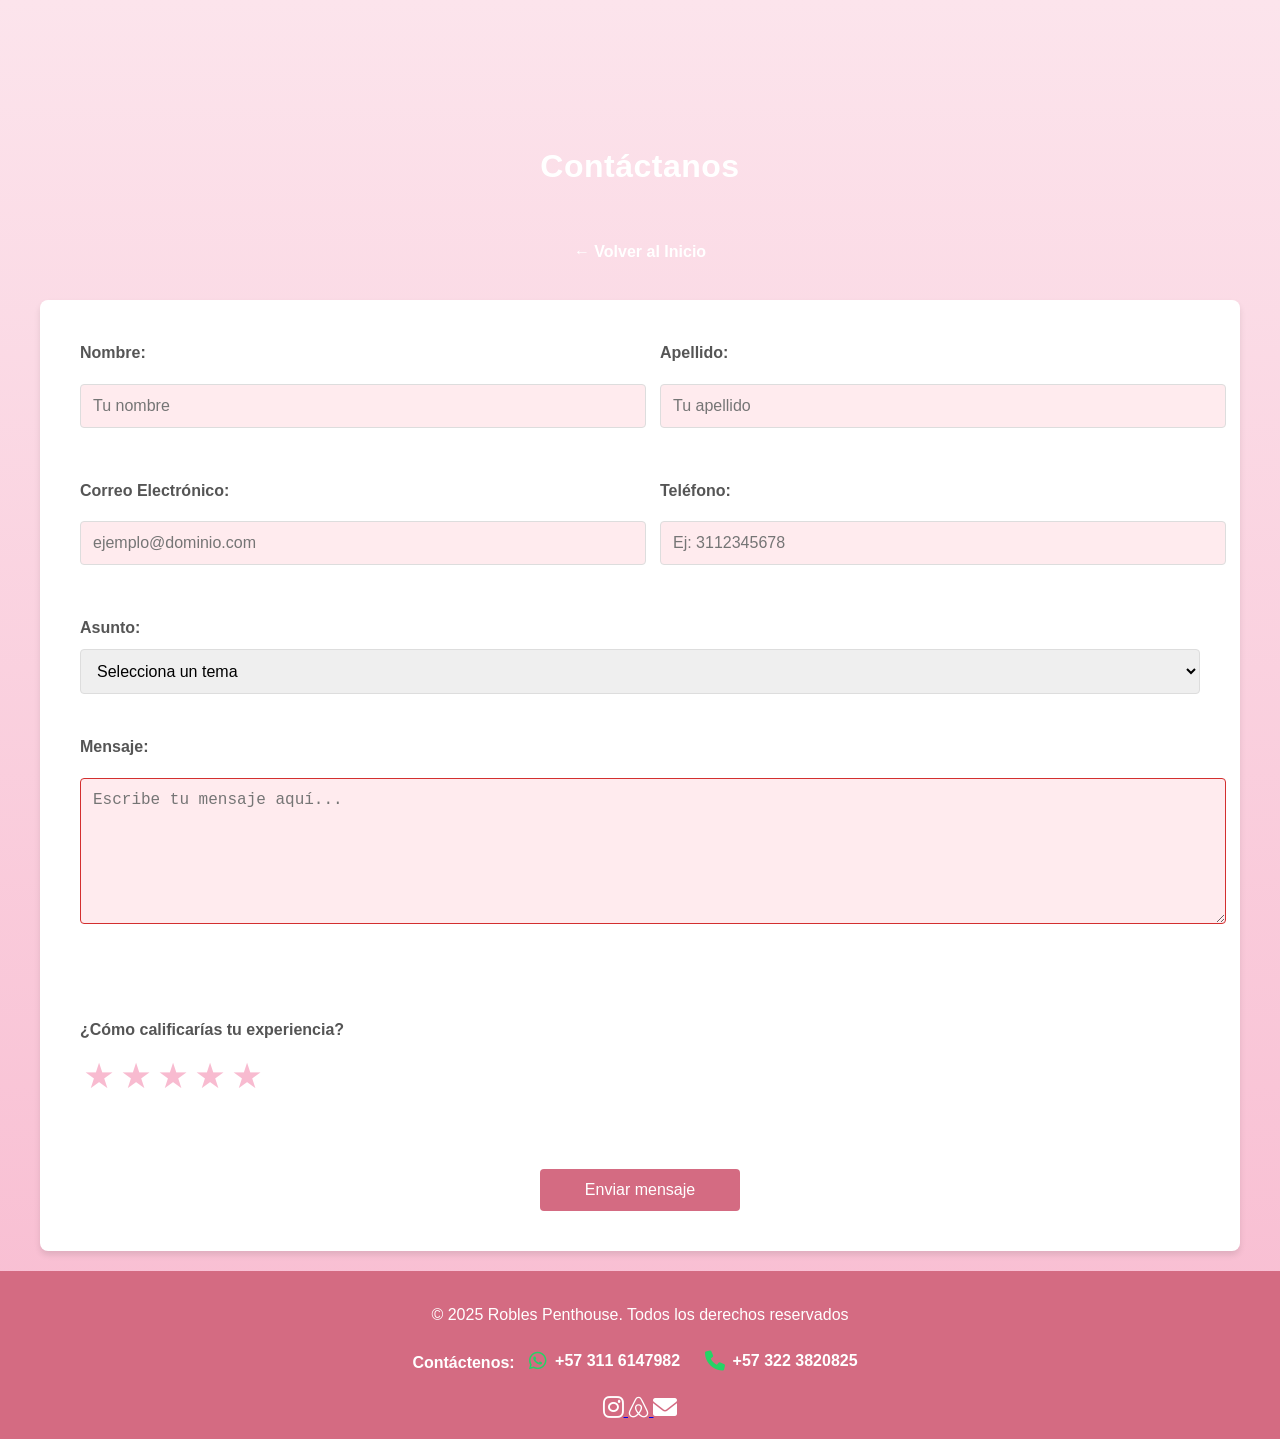
==== contacto.html @ 539fdd84 "Add files via upload 1. Integración de Chatbot (Chatbase)  2. Actualización de Endpoints Formspree" ====
<!DOCTYPE html>
<html lang="es">
<head>
    <meta charset="UTF-8">
    <meta name="viewport" content="width=device-width, initial-scale=1.0">
    <title>Contacto - Robles Penthouse</title>
    <link rel="stylesheet" href="estilos.css">
    <link rel="stylesheet" href="https://cdnjs.cloudflare.com/ajax/libs/font-awesome/6.0.0-beta3/css/all.min.css" integrity="sha512-..." crossorigin="anonymous" referrerpolicy="no-referrer">
    <link rel="icon" href="favicon.png" type="favicon/png">
</head>
<body>
    <div class="container">
        <h1>Contáctanos</h1>
        
        <nav>
            <p><a href="index.html">← Volver al Inicio</a></p>
        </nav>
        
        <form class="form-grid" id="contactForm" action="https://formspree.io/f/xanbyqdg" method="POST">
            <input type="text" name="_gotcha" style="display:none"> <!-- Campo oculto para evitar spam -->
            <div class="form-group">
                <label for="nombre">Nombre:</label>
                <input type="text" id="nombre" name="nombre" required aria-describedby="nombre-help" placeholder="Tu nombre">
                <span id="nombre-error" class="error-message" aria-live="polite"></span> 
            </div>
                            
            <div class="form-group">
                <label for="apellido">Apellido:</label>
                <input type="text" id="apellido" name="apellido" required aria-describedby="apellido-help" placeholder="Tu apellido">
                <span id="apellido" class="error-message" aria-live="polite"></span> 
            </div>
            
            <div class="form-group">
                <label for="email">Correo Electrónico:</label>
                <input type="email" id="email" name="email" required aria-describedby="email-help" placeholder="ejemplo@dominio.com">
                <span id="email" class="error-message" aria-live="polite"></span> 
            </div>
            
            <div class="form-group">
                <label for="telefono">Teléfono:</label>
                <input type="tel" id="telefono" name="telefono" pattern="[0-9]{10}"
                       required aria-describedby="telefono-help" placeholder="Ej: 3112345678">
                <span id="telefono" class="error-message" aria-live="polite"></span> 
            </div>
            
            <div class="form-group full-width">
                <label for="asunto">Asunto:</label>
                <select id="asunto" name="asunto" required>
                    <option value="" disabled selected>Selecciona un tema</option>
                    <option value="reserva">Reserva</option>
                    <option value="queja">Queja o reclamo</option>
                    <option value="sugerencia">Sugerencia</option>
                    <option value="informacion">Pregunta General / Información</option>
                    <option value="colaboracion">Propuesta de Colaboración</option>
                    <option value="feedback_estancia">Comentarios sobre mi Estancia</option>
                    <option value="solicitud_documentacion">Solicitud de Facturacion Electrónica</option>
                    <span id="asunto" class="error-message" aria-live="polite"></span> 
                </select>
            </div>
            
            <div class="form-group mensaje-full-width">
                <label for="mensaje">Mensaje:</label>
                <textarea id="mensaje" name="mensaje" required minlength="10" placeholder="Escribe tu mensaje aquí..."></textarea>
                <span id="mensaje-error" class="error-message" aria-live="polite"></span> 
            </div>
            
            <div class="rating-container">
                <p class="rating-title" id="rating-label">¿Cómo calificarías tu experiencia?</p>
                <div class="estrellas" role="radiogroup" aria-labelledby="rating-label">
                    <input type="radio" id="estrella5" name="estrellas" value="5">
                    <label for="estrella5" title="Excelente">★</label>
                    
                    <input type="radio" id="estrella4" name="estrellas" value="4">
                    <label for="estrella4" title="Muy bueno">★</label>
                    
                    <input type="radio" id="estrella3" name="estrellas" value="3">
                    <label for="estrella3" title="Bueno">★</label>
                    
                    <input type="radio" id="estrella2" name="estrellas" value="2">
                    <label for="estrella2" title="Regular">★</label>
                    
                    <input type="radio" id="estrella1" name="estrellas" value="1">
                    <label for="estrella1" title="Malo">★</label>
                </div>
            </div>
            
            <button type="submit">Enviar mensaje</button>
        </form>
    </div>
    
    <script src="reserva.js"></script>

    <footer>        
        <p>&copy; 2025 Robles Penthouse. Todos los derechos reservados</p>
        <p><strong>Contáctenos:</strong> 
        <a href="https://wa.me/573116147982" class="whatsapp-link" target="_blank" rel="noopener noreferrer">
            <i class="fab fa-whatsapp"></i> +57 311 6147982
        </a>
        <a href="tel:+573223820825" class="telefono-link"> 
            <i class="fas fa-phone"></i> +57 322 3820825
        </a>
        </p>
        <div class="footer-icons">
        <a href="https://www.instagram.com/robles_penthouse" target="_blank" rel="noopener noreferrer" title="Instagram">
        <i class="fab fa-instagram"></i>
        </a>
        <a href="https://www.airbnb.com.co/rooms/1405070874350096096" target="_blank" rel="noopener noreferrer" title="Airbnb">
        <i class="fab fa-airbnb"></i>
        </a>
        <a href="contacto.html" title="Tú opinión es Importante">
        <i class="fas fa-envelope"></i>
        </a>
        </div>
    </footer>

    <!-- Chatbase script -->
    <script>
    (function(){if(!window.chatbase||window.chatbase("getState")!=="initialized"){window.chatbase=(...arguments)=>{if(!window.chatbase.q){window.chatbase.q=[]}window.chatbase.q.push(arguments)};window.chatbase=new Proxy(window.chatbase,{get(target,prop){if(prop==="q"){return target.q}return(...args)=>target(prop,...args)}})}const onLoad=function(){const script=document.createElement("script");script.src="https://www.chatbase.co/embed.min.js";script.id="ZfcTVZGPGBcQkyHnH6f6p";script.domain="www.chatbase.co";document.body.appendChild(script)};if(document.readyState==="complete"){onLoad()}else{window.addEventListener("load",onLoad)}})();
    </script>
</body>
</html>
---- estilos.css ----
/* ===ESTILOS GENERALES=== */

body {
  font-family: 'Segoe UI', sans-serif;
  background: linear-gradient(to bottom, #fce4ec, #f8bbd0);
  margin: 0;
  padding: 0;
  color: #2f2f2f;
  padding-top: 100px;
  line-height: 1.6;
}

h1, h2, h3, h4, h5, h6 {
  letter-spacing: 0.5px;
}

header {
  background-color: #D46B82;
  color: white;
  padding: 20px;
  text-align: center;
  position:static;
  width: 100%;
  top: 0;
  left: 0;
  z-index: 1000;
  box-shadow: 0 2px 5px rgba(0,0,0,0.02);
}

nav a {
  color: #fff;
  text-decoration: none;
  margin: 0 10px;
  padding: 5px 10px;
  font-weight: bold;
  transition: all 0.3s ease;
}

nav a:hover {
  background-color: rgba(255, 255, 255, 0.2);
  border-radius: 5px;
  transform: translateY(-2px);
}

.contenedor {
  max-width: 1200px;
  margin: 0 auto;
  padding: 0 20px;
}

section {
  background-color: rgba(255, 255, 255, 0.85);
  border-radius: 10px;
  box-shadow: 0 2px 8px rgba(0,0,0,0.1);
  margin: 20px 0;
  padding: 20px;
  scroll-margin-top: 120px;
}

section h2 {
  color: #D46B82;
  margin-top: 0;
}

.servicios-grid {
  display: flex;
  flex-wrap: wrap;
  justify-content: space-around;
  gap: 20px;
  margin-top: 20px;
}

.servicio {
  text-align: center;
  flex: 1 1 150px;
}

.servicio img {
  width: 48px;
  height: 48px;
}

.galeria-grid {
  display: grid;
  grid-auto-flow: column;
  grid-template-rows: repeat(2, 300px);
  grid-auto-columns: 300px;
  overflow-x: auto;
  scroll-snap-type: x mandatory;
  gap: 20px;
  padding: 20px 0;
  scroll-padding: 20px;
}

.galeria-grid img {
  width: 300px;
  height: 300px;
  object-fit: cover;
  border-radius: 12px;
  scroll-snap-align: center;
  transition: transform 0.3s ease;
  cursor: pointer;
}

.galeria-grid img:hover {
  transform: scale(1.08);
  z-index: 2;
}

.lightbox {
  display: none;
  position: fixed;
  z-index: 2000;
  top: 0;
  left: 0;
  width: 100%;
  height: 100%;
  background-color: rgba(0,0,0,0.9);
  justify-content: center;
  align-items: center;
}

.lightbox img {
  max-width: 90%;
  max-height: 90%;
  border-radius: 12px;
}

.lightbox .cerrar {
  position: absolute;
  top: 20px;
  right: 35px;
  color: #fff;
  font-size: 40px;
  cursor: pointer;
}

footer {
  background-color: #D46B82;
  color: white;
  text-align: center;
  padding: 15px;
}

.footer-icons i {
  font-size: 24px;
  color: white;
  transition: color 0.3s ease, transform 0.3s ease;
}

.footer-icons i:hover {
  color: #f8bbd0;
  transform: translateY(-5px);
}

.btn {
  background-color: #f27d82;
  color: white;
  border: none;
  padding: 12px 24px;
  font-weight: bold;
  border-radius: 6px;
  cursor: pointer;
  transition: all 0.3s ease;
  box-shadow: 0 4px 6px rgba(0,0,0,0.1);
}

.btn:hover {
  background-color: #D46B82;
  transform: translateY(-2px);
  box-shadow: 0 6px 12px rgba(0,0,0,0.15);
}

.btn-subir {
  position: fixed;
  right: 20px;
  background-color: #D46B82;
  color: white;
  font-size: 22px;
  text-decoration: none;
  padding: 10px 15px;
  border-radius: 50%;
  box-shadow: 0 0 10px rgba(0,0,0,0.3);
  transition: all 0.3s ease;
  animation: bounce 2s infinite;
  z-index: 1000;
  bottom: 20px;
}

/* boton de subir al inicio */
.btn-subir:hover {
  background-color: #f8bbd0;
}

.btn-subir.show {
    opacity: 1;
}

@keyframes bounce {
    0%, 20%, 50%, 80%, 100% {
        transform: translateY(0);
    }
    40% {
        transform: translateY(-15px);
    }
    60% {
        transform: translateY(-10px);
    }
}

/* ===== BOTÓN WHATSAPP (SIEMPRE VISIBLE) ===== */
.whatsapp-float {
    position: fixed;
    width: 60px;
    height: 60px;
    bottom: 20px;
    left: 20px; /* <--- Movido a la izquierda para evitar conflictos con Chatbase */
    background-color: #25d366;
    color: #FFF;
    border-radius: 50px;
    text-align: center;
    font-size: 35px;
    box-shadow: 0 4px 15px rgba(37, 211, 102, 0.4);
    z-index: 2000;
    display: flex;
    justify-content: center;
    align-items: center;
    text-decoration: none;
    transition: all 0.3s cubic-bezier(0.175, 0.885, 0.32, 1.275);
}

.whatsapp-float:hover {
    background-color: #128c7e;
    transform: translateY(-5px) scale(1.05);
    box-shadow: 0 8px 20px rgba(37, 211, 102, 0.6);
    color: white;
}

/* ===== AJUSTE PARA EL BOTÓN DE SUBIR ===== */
#scrollTopBtn {
    position: fixed;
    bottom: 90px;
    right: 20px;
    width: 45px;
    height: 45px;
    background-color: rgba(212, 107, 130, 0.85); /* Semitransparente, elegante */
    backdrop-filter: blur(4px);
    color: white;
    border: none;
    border-radius: 50%;
    cursor: pointer;
    box-shadow: 0 4px 12px rgba(0, 0, 0, 0.15);
    z-index: 1999;
    transition: all 0.3s ease;
    display: flex;
    justify-content: center;
    align-items: center;
    padding: 0;
    opacity: 0;
    visibility: hidden;
    transform: translateY(15px);
}

#scrollTopBtn.show {
    opacity: 1;
    visibility: visible;
    transform: translateY(0);
}

#scrollTopBtn:hover {
    background-color: #D46B82;
    transform: translateY(-3px);
    box-shadow: 0 6px 16px rgba(0, 0, 0, 0.2);
}

.telefono-link {
  display: inline-flex;
  align-items: center;
  gap: 8px;
  color: white;
  text-decoration: none;
  font-weight: bold;
  transition: background-color 0.3s ease, padding 0.3s ease, border-radius 0.3s ease;
  padding: 5px 10px;
  border-radius: 6px;
}

.telefono-link:hover {
  background-color: rgba(255, 255, 255, 0.2);
}
.telefono-link i {
  font-size: 20px;
  color: #25d366;
}

.whatsapp-link {
  display: inline-flex;
  align-items: center;
  gap: 8px;
  color: white;
  text-decoration: none;
  font-weight: bold;
  transition: background-color 0.3s ease, padding 0.3s ease, border-radius 0.3s ease;
  padding: 5px 10px;
  border-radius: 6px;
}

.whatsapp-link:hover {
  background-color: rgba(255, 255, 255, 0.2);
}
.whatsapp-link i {
  font-size: 20px;
  color: #25d366;
}

.formulario {
  max-width: 600px;
  margin: auto;
}

input, textarea {
  width: 100%;
  padding: 10px;
  margin: 10px 0;
  border: 1px solid #ccc;
  border-radius: 5px;
  margin-bottom: 10px;
}

@media (max-width: 768px) {
  nav {
    display: flex;
    flex-direction: column;
    gap: 10px;
  }

  .servicios-grid {
    flex-direction: column;
    align-items: center;
  }

  .galeria-grid {
    grid-template-columns: repeat(auto-fit, minmax(120px, 1fr));
  }

  .footer-icons {
    flex-direction: column;
    gap: 10px;
  }
}

     /* ===== MARCA DE AGUA ===== */

  body::before {
    content: "";
    position: fixed;
    top: 0; left: 0;
    width: 100%;
    height: 100%;
    background-image: url('https://res.cloudinary.com/daj3y9yja/image/upload/v1773529413/Logo_Robles_Penthouse_y3fmoz.jpg');
    background-repeat: no-repeat;
    background-position: center;
    background-size: 100%;
    opacity: 0.5;
    z-index: -1;
}

/* ===== FORMULARIO DE RESERVA (MODAL CENTRADO) ===== */

/* El fondo oscuro que cubre toda la pantalla */
#reserva {
    position: fixed;
    top: 0;
    left: 0;
    width: 100%;
    height: 100%;
    background-color: rgba(0, 0, 0, 0.7); /* Fondo semi-transparente */
    z-index: 2000;
    display: none; /* Oculto por defecto */
    justify-content: center; /* Centrar horizontalmente */
    align-items: center;     /* Centrar verticalmente */
    backdrop-filter: blur(5px); /* Efecto borroso elegante en el fondo */
}

#reserva.active {
    display: flex; /* Se activa con Flexbox para centrar */
}

/* La caja blanca del formulario */
#reservaContenido {
    background-color: white;
    width: 90%;
    max-width: 500px; /* Ancho máximo ideal */
    padding: 30px;
    border-radius: 15px;
    position: relative;
    box-shadow: 0 10px 25px rgba(0,0,0,0.5);
    max-height: 90vh; /* Si la pantalla es bajita, no se sale */
    overflow-y: auto; /* Permite scroll dentro del modal si es necesario */
}

/* Título del modal */
#reservaContenido h2 {
    text-align: center;
    color: #D46B82;
    margin-top: 0;
    margin-bottom: 20px;
}

/* Estilos de los inputs dentro del modal */
.form-reserva {
    display: flex;
    flex-direction: column;
    gap: 18px; /* Un poco más de respiro */
}

.form-reserva label {
    font-weight: 600;
    color: #444;
    margin-bottom: -15px; /* Ajuste visual relajado */
    font-size: 0.95rem;
}

.form-reserva input {
    width: 100%;
    padding: 14px 16px; /* Más padding para que el input sea más grande, ergonómico y touch-friendly */
    border: 1px solid #e0e0e0;
    border-radius: 8px;
    font-size: 1rem;
    box-sizing: border-box;
    transition: all 0.3s ease;
    background-color: #fafafa;
}

.form-reserva input:focus {
    border-color: #D46B82;
    background-color: #fff;
    outline: none;
    box-shadow: 0 0 0 3px rgba(212, 107, 130, 0.15); /* Efecto luminoso sofisticado */
}

/* Botón de cerrar (X) en la esquina */
.btn-cerrar-modal {
    position: absolute;
    top: 15px;
    right: 20px;
    background: none;
    border: none;
    font-size: 24px;
    color: #999;
    cursor: pointer;
    font-weight: bold;
}

.btn-cerrar-modal:hover {
    color: #D46B82;
}

/* Estilos para el costo total destacado */
#totalCost, #costoNoche {
    font-size: 1.2rem;
    font-weight: bold;
    text-align: center;
    color: #D46B82;
    background-color: #fce4ec;
    padding: 10px;
    border-radius: 8px;
    margin-top: 10px;
}

/* Animación de entrada suave */
#reservaContenido, #mensajeExitoReserva {
    animation: zoomIn 0.3s ease;
}

@keyframes zoomIn {
    from { transform: scale(0.9); opacity: 0; }
    to { transform: scale(1); opacity: 1; }
}

/* ===== LISTA DE SERVICIOS ===== */
.lista-servicios {
  display: grid;
  grid-template-columns: repeat(4, 1fr);
  gap: 15px;
  list-style: none;
  padding: 0;
  margin-top: 20px;
}

@media (max-width: 992px) { 
  .lista-servicios {
    grid-template-columns: repeat(3, 1fr); 
  }
}
@media (max-width: 768px) {
  .lista-servicios {
    grid-template-columns: repeat(2, 1fr); 
  }
}
@media (max-width: 480px) {
  .lista-servicios {
    grid-template-columns: repeat(1, 1fr); 
  }
}

.lista-servicios li {
  display: flex;
  align-items: center;
  font-size: 16px;
  background-color: rgba(255, 255, 255, 0.85);
  padding: 10px;
  border-radius: 8px;
  box-shadow: 0 2px 6px rgba(0,0,0,0.05);
}

.lista-servicios i {
  width: 24px;
  height: 24px;
  font-size: 20px;
  color: #D46B82;
  margin-right: 10px;
  text-align: center;
  min-width: 24px;
}

/* ===== FORMULARIO DE CONTACTO VISUAL ===== */
                  
.container {
  max-width: 1200px;
  margin: 0 auto;
  padding: 20px;
}
        
h1 {
  color: white;
  text-align: center;
  margin-bottom: 30px;
}

nav {
  display: flex;
  justify-content: center;
  margin-bottom: 20px;
}

/* ===Implemntar mensajes de error en el formulario */

.error-message {
  color: #d32f2f; /* Rojo oscuro para mejor contraste */
  font-size: 0.85rem;
  margin-top: 5px;
  display: none; /* Oculto por defecto */
}

/* Estilo para campos inválidos */
input:invalid, textarea:invalid {
  border: 1px solid #d32f2f; 
  background-color: #ffebee; /* Fondo rojo claro */
}

/* Sistema de grid mejorado */
.form-grid {
  display: grid;
  grid-template-columns: 1fr 1fr;
  gap: 40px;
  background: white;
  padding: 40px;
  border-radius: 8px;
  box-shadow: 0 4px 6px rgba(0, 0, 0, 0.1);
}

.form-group.full-width {
  grid-column: span 2;
}
        
.form-group.mensaje-full-width,
.rating-container {
  grid-column: span 2;
}
        
label {
  display: block;
  margin-bottom: 8px;
  font-weight: 600;
  color: #555;
}
        
input[type="text"],
input[type="email"],
input[type="tel"],
textarea,
select {
  width: 100%;
  padding: 12px;
  border: 1px solid #ddd;
  border-radius: 4px;
  font-size: 16px;
  transition: border 0.3s ease;
}
        
input:focus,
textarea:focus {
  border-color: #d46b82;
  outline: none;
  box-shadow: 0 0 0 2px rgba(212, 107, 130, 0.2);
}
        
textarea {
  min-height: 120px;
  resize: vertical;
}
        
/* Estrellas de calificación mejoradas */
.rating-container {
  margin: 20px 0;
}
       
.rating-title {
  font-weight: 600;
  margin-bottom: 10px;
  color: #555;
}
        
.estrellas {
  display: flex;
  flex-direction: row-reverse;
  justify-content: flex-end;
}
     
.estrellas input {
  display: none;
}
        
.estrellas label {
  font-size: 30px;
  color: #f8bbd0;
  cursor: pointer;
  transition: color 0.3s ease;
  padding: 0 5px;
}
        
.estrellas input:checked ~ label {
  color: #d46b82;
 }
        
.estrellas label:hover,
.estrellas label:hover ~ label {
  color: #d46b82;
}
        
/* Botón mejorado */
button[type="submit"] {
  background-color: #d46b82;
  color: white;
  border: none;
  padding: 12px 24px;
  font-size: 16px;
  border-radius: 4px;
  cursor: pointer;
  transition: background-color 0.3s ease;
  grid-column: 1 / -1;
  justify-self: center;
  width: auto;
  min-width: 200px;
}
        
button[type="submit"]:hover {
  background-color: #c05a71;
}
        
button[type="submit"]:focus {
  outline: none;
  box-shadow: 0 0 0 3px rgba(212, 107, 130, 0.5);
}

error-message{
  color: red;
  font-size: 0.9em;
  margin-top: 5px;
  display:block;
}
        
/* Responsive design */
@media (max-width: 768px) {
.form-grid {
  grid-template-columns: 1fr;
  padding: 20px;
}
            
button[type="submit"] {
  width: 100%;
  }
}

/* ===== TABLA DE SERVICIOS ===== */
.tabla-servicios {
  width: 100%;
  border-spacing: 20px;
  text-align: center;
}

.tabla-servicios td {
  background-color: rgba(255,255,255,0.85);
  padding: 15px;
  border-radius: 10px;
  box-shadow: 0 0 8px rgba(0,0,0,0.05);
  width: 50%;
}

.tabla-servicios i {
  color: #D46B82;
  font-size: 28px;
  margin-bottom: 8px;
}

/* ===== TABLA DE NORMAS ===== */
.tabla-normas {
  width: 100%;
  border-collapse: collapse;
  margin-top: 20px;
  background-color: rgba(255,255,255,0.85);
  box-shadow: 0 0 8px rgba(0,0,0,0.05);
  border-radius: 8px;
  overflow: hidden;
}

.tabla-normas th,
.tabla-normas td {
  text-align: left;
  padding: 12px 16px;
  border-bottom: 1px solid #ddd;
}

.tabla-normas th {
  background-color: #D46B82;
  color: white;
}

/* ===== INSERCION VIDEOS ===== */

.video-description h3 {
    color: #D46B82; /* Reemplaza este valor con el color que desees */
    font-size: 1.5em; /* Ajusta el tamaño de la fuente si es necesario */
    margin-bottom: 10px; /* Espaciado inferior */
}


.video-container {
    position: relative;
    padding-bottom: 50%; /* Relación de aspecto 16:9 */
    height: 0;
    overflow: hidden;
    border-radius: 10px;
    box-shadow: 0 10px 20px rgba(0, 0, 0, 0.2);
    margin: 30px 0;
    background: #000;
}
.video-container iframe {
    position: absolute;
    top: 0;
    left: 0;
    width: 100%;
    height: 100%;
    border: none;
}
.video-description {
    background: white;
    padding: 20px;
    border-radius: 10px;
    margin: 20px 0;
    box-shadow: 0 5px 15px rgba(0, 0, 0, 0.1);
}
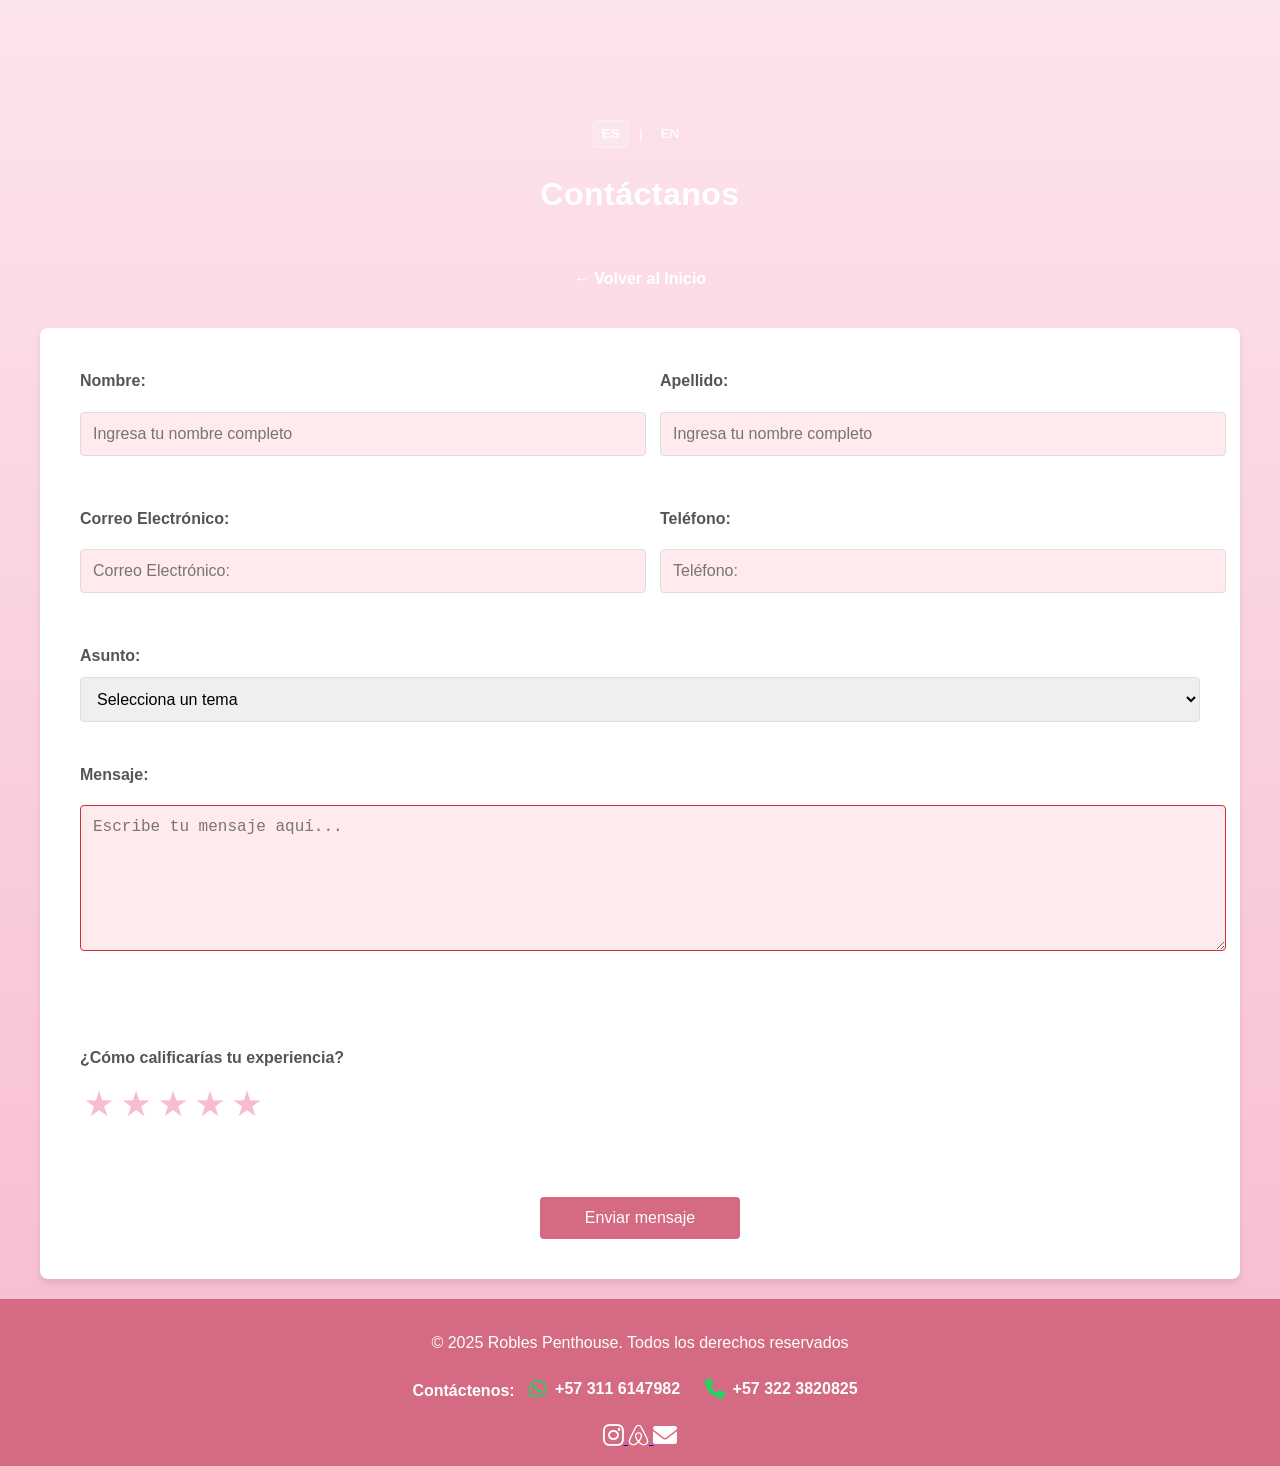
==== commit 39acc619: "Add files via upload Implementación de multi-idioma (EN/ES) y gestión de fechas bloqueadas.  Descr" ====
--- a/contacto.html
+++ b/contacto.html
@@ -3,69 +3,74 @@
 <head>
     <meta charset="UTF-8">
     <meta name="viewport" content="width=device-width, initial-scale=1.0">
-    <title>Contacto - Robles Penthouse</title>
+    <title data-i18n="contact_title">Contacto - Robles Penthouse</title>
     <link rel="stylesheet" href="estilos.css">
     <link rel="stylesheet" href="https://cdnjs.cloudflare.com/ajax/libs/font-awesome/6.0.0-beta3/css/all.min.css" integrity="sha512-..." crossorigin="anonymous" referrerpolicy="no-referrer">
     <link rel="icon" href="favicon.png" type="favicon/png">
+    <script src="traducciones.js"></script>
 </head>
 <body>
-    <div class="container">
-        <h1>Contáctanos</h1>
+    <div class="container reveal">
+        <div class="lang-switch" style="text-align: right; margin-bottom: 10px;">
+            <span onclick="changeLanguage('es')" id="btn-es" class="active">ES</span> | 
+            <span onclick="changeLanguage('en')" id="btn-en">EN</span>
+        </div>
+        <h1 data-i18n="contact_title">Contáctanos</h1>
         
         <nav>
-            <p><a href="index.html">← Volver al Inicio</a></p>
+            <p><a href="index.html" data-i18n="contact_back">← Volver al Inicio</a></p>
         </nav>
         
         <form class="form-grid" id="contactForm" action="https://formspree.io/f/xanbyqdg" method="POST">
             <input type="text" name="_gotcha" style="display:none"> <!-- Campo oculto para evitar spam -->
             <div class="form-group">
-                <label for="nombre">Nombre:</label>
-                <input type="text" id="nombre" name="nombre" required aria-describedby="nombre-help" placeholder="Tu nombre">
+                <label for="nombre" data-i18n="contact_label_name">Nombre:</label>
+                <input type="text" id="nombre" name="nombre" required data-i18n-placeholder="form_name_placeholder" placeholder="Tu nombre">
                 <span id="nombre-error" class="error-message" aria-live="polite"></span> 
             </div>
                             
             <div class="form-group">
-                <label for="apellido">Apellido:</label>
-                <input type="text" id="apellido" name="apellido" required aria-describedby="apellido-help" placeholder="Tu apellido">
+                <label for="apellido" data-i18n="contact_label_lastname">Apellido:</label>
+                <input type="text" id="apellido" name="apellido" required data-i18n-placeholder="form_name_placeholder" placeholder="Tu apellido">
                 <span id="apellido" class="error-message" aria-live="polite"></span> 
             </div>
             
             <div class="form-group">
-                <label for="email">Correo Electrónico:</label>
-                <input type="email" id="email" name="email" required aria-describedby="email-help" placeholder="ejemplo@dominio.com">
+                <label for="email" data-i18n="contact_label_email">Correo Electrónico:</label>
+                <input type="email" id="email" name="email" required data-i18n-placeholder="contact_label_email" placeholder="ejemplo@dominio.com">
                 <span id="email" class="error-message" aria-live="polite"></span> 
             </div>
             
             <div class="form-group">
-                <label for="telefono">Teléfono:</label>
+                <label for="telefono" data-i18n="contact_label_phone">Teléfono:</label>
                 <input type="tel" id="telefono" name="telefono" pattern="[0-9]{10}"
-                       required aria-describedby="telefono-help" placeholder="Ej: 3112345678">
+                       required data-i18n-placeholder="contact_label_phone" placeholder="Ej: 3112345678">
                 <span id="telefono" class="error-message" aria-live="polite"></span> 
             </div>
             
             <div class="form-group full-width">
-                <label for="asunto">Asunto:</label>
+                <label for="asunto" data-i18n="contact_label_subject">Asunto:</label>
                 <select id="asunto" name="asunto" required>
-                    <option value="" disabled selected>Selecciona un tema</option>
-                    <option value="reserva">Reserva</option>
-                    <option value="queja">Queja o reclamo</option>
-                    <option value="sugerencia">Sugerencia</option>
-                    <option value="informacion">Pregunta General / Información</option>
-                    <option value="colaboracion">Propuesta de Colaboración</option>
-                    <option value="feedback_estancia">Comentarios sobre mi Estancia</option>
-                    <option value="solicitud_documentacion">Solicitud de Facturacion Electrónica</option>
-                    <span id="asunto" class="error-message" aria-live="polite"></span> 
+                    <option value="" disabled selected data-i18n="contact_subject_placeholder">Selecciona un tema</option>
+                    <option value="reserva" data-i18n="contact_subject_reserva">Reserva</option>
+                    <option value="queja" data-i18n="contact_subject_queja">Queja o reclamo</option>
+                    <option value="sugerencia" data-i18n="contact_subject_sugerencia">Sugerencia</option>
+                    <option value="informacion" data-i18n="contact_subject_informacion">Pregunta General / Información</option>
+                    <option value="colaboracion" data-i18n="contact_subject_colaboracion">Propuesta de Colaboración</option>
+                    <option value="feedback_estancia" data-i18n="contact_subject_feedback">Comentarios sobre mi Estancia</option>
+                    <option value="solicitud_documentacion" data-i18n="contact_subject_billing">Solicitud de Facturacion Electrónica</option>
                 </select>
+                <span id="asunto-error" class="error-message" aria-live="polite"></span> 
             </div>
             
             <div class="form-group mensaje-full-width">
-                <label for="mensaje">Mensaje:</label>
-                <textarea id="mensaje" name="mensaje" required minlength="10" placeholder="Escribe tu mensaje aquí..."></textarea>
+                <label for="mensaje" data-i18n="contact_label_message">Mensaje:</label>
+                <textarea id="mensaje" name="mensaje" required minlength="10" data-i18n-placeholder="contact_message_placeholder" placeholder="Escribe tu mensaje aquí..."></textarea>
                 <span id="mensaje-error" class="error-message" aria-live="polite"></span> 
             </div>
             
             <div class="rating-container">
-                <p class="rating-title" id="rating-label">¿Cómo calificarías tu experiencia?</p>
+                <p class="rating-title" id="rating-label" data-i18n="contact_rating_title">¿Cómo calificarías tu experiencia?</p>
                 <div class="estrellas" role="radiogroup" aria-labelledby="rating-label">
                     <input type="radio" id="estrella5" name="estrellas" value="5">
                     <label for="estrella5" title="Excelente">★</label>
@@ -84,15 +89,15 @@
                 </div>
             </div>
             
-            <button type="submit">Enviar mensaje</button>
+            <button type="submit" data-i18n="contact_submit">Enviar mensaje</button>
         </form>
     </div>
     
     <script src="reserva.js"></script>
 
     <footer>        
-        <p>&copy; 2025 Robles Penthouse. Todos los derechos reservados</p>
-        <p><strong>Contáctenos:</strong> 
+        <p data-i18n="footer_rights">&copy; 2025 Robles Penthouse. Todos los derechos reservados</p>
+        <p><strong data-i18n="footer_contact">Contáctenos:</strong> 
         <a href="https://wa.me/573116147982" class="whatsapp-link" target="_blank" rel="noopener noreferrer">
             <i class="fab fa-whatsapp"></i> +57 311 6147982
         </a>
--- a/estilos.css
+++ b/estilos.css
@@ -6,25 +6,49 @@
   margin: 0;
   padding: 0;
   color: #2f2f2f;
-  padding-top: 100px;
+  padding-top: 100px; /* Mantener para evitar que el header tape el contenido si es fijo */
   line-height: 1.6;
+  overflow-x: hidden;
 }
 
 h1, h2, h3, h4, h5, h6 {
   letter-spacing: 0.5px;
 }
 
+/* header styles */
+
 header {
   background-color: #D46B82;
   color: white;
   padding: 20px;
   text-align: center;
-  position:static;
+  position: fixed; /* Cambiado a fixed para el efecto sticky */
   width: 100%;
   top: 0;
   left: 0;
   z-index: 1000;
-  box-shadow: 0 2px 5px rgba(0,0,0,0.02);
+  box-shadow: 0 2px 10px rgba(0,0,0,0.1);
+  transition: all 0.4s cubic-bezier(0.4, 0, 0.2, 1);
+}
+
+header.sticky {
+  padding: 10px 20px;
+  background-color: rgba(212, 107, 130, 0.85);
+  backdrop-filter: blur(10px);
+  -webkit-backdrop-filter: blur(10px);
+}
+
+/* header icons hover */
+
+.header-icons i {
+  font-size: 24px;
+  color: white;
+  transition: all 0.3s cubic-bezier(0.175, 0.885, 0.32, 1.275);
+}
+
+.header-icons i:hover {
+  color: #fce4ec;
+  transform: scale(1.15); /* Efecto de escala solicitado */
 }
 
 nav a {
@@ -134,6 +158,8 @@
   font-size: 40px;
   cursor: pointer;
 }
+
+/* footer styles */
 
 footer {
   background-color: #D46B82;
@@ -360,8 +386,8 @@
     background-image: url('https://res.cloudinary.com/daj3y9yja/image/upload/v1773529413/Logo_Robles_Penthouse_y3fmoz.jpg');
     background-repeat: no-repeat;
     background-position: center;
-    background-size: 100%;
-    opacity: 0.5;
+    background-size: contain;
+    opacity: 0.1; /* Incrementada según pedido del usuario */
     z-index: -1;
 }
 
@@ -772,3 +798,58 @@
     box-shadow: 0 5px 15px rgba(0, 0, 0, 0.1);
 }
 
+/* ===== LANGAUGE SELECTOR ===== */
+.lang-switch {
+  display: flex;
+  justify-content: center;
+  align-items: center;
+  gap: 10px;
+  font-size: 0.85rem;
+  font-weight: bold;
+  margin-bottom: 10px;
+  color: rgba(255, 255, 255, 0.8);
+}
+
+.lang-switch span {
+  cursor: pointer;
+  padding: 2px 8px;
+  border-radius: 4px;
+  transition: all 0.3s ease;
+}
+
+.lang-switch span:hover {
+  background: rgba(255, 255, 255, 0.1);
+  color: white;
+}
+
+.lang-switch span.active {
+  color: white;
+  background: rgba(255, 255, 255, 0.2);
+  border: 1px solid rgba(255, 255, 255, 0.3);
+}
+
+/* ===== ANIMACIONES DE REVELADO ===== */
+.reveal {
+  opacity: 0;
+  transform: translateY(30px);
+  transition: all 0.8s ease-out;
+}
+
+.reveal.visible {
+  opacity: 1;
+  transform: translateY(0);
+}
+
+/* Mejora adicional de visualización de galería */
+.galeria-grid::-webkit-scrollbar {
+  height: 8px;
+}
+
+.galeria-grid::-webkit-scrollbar-thumb {
+  background: #D46B82;
+  border-radius: 10px;
+}
+
+.galeria-grid::-webkit-scrollbar-track {
+  background: #fce4ec;
+}
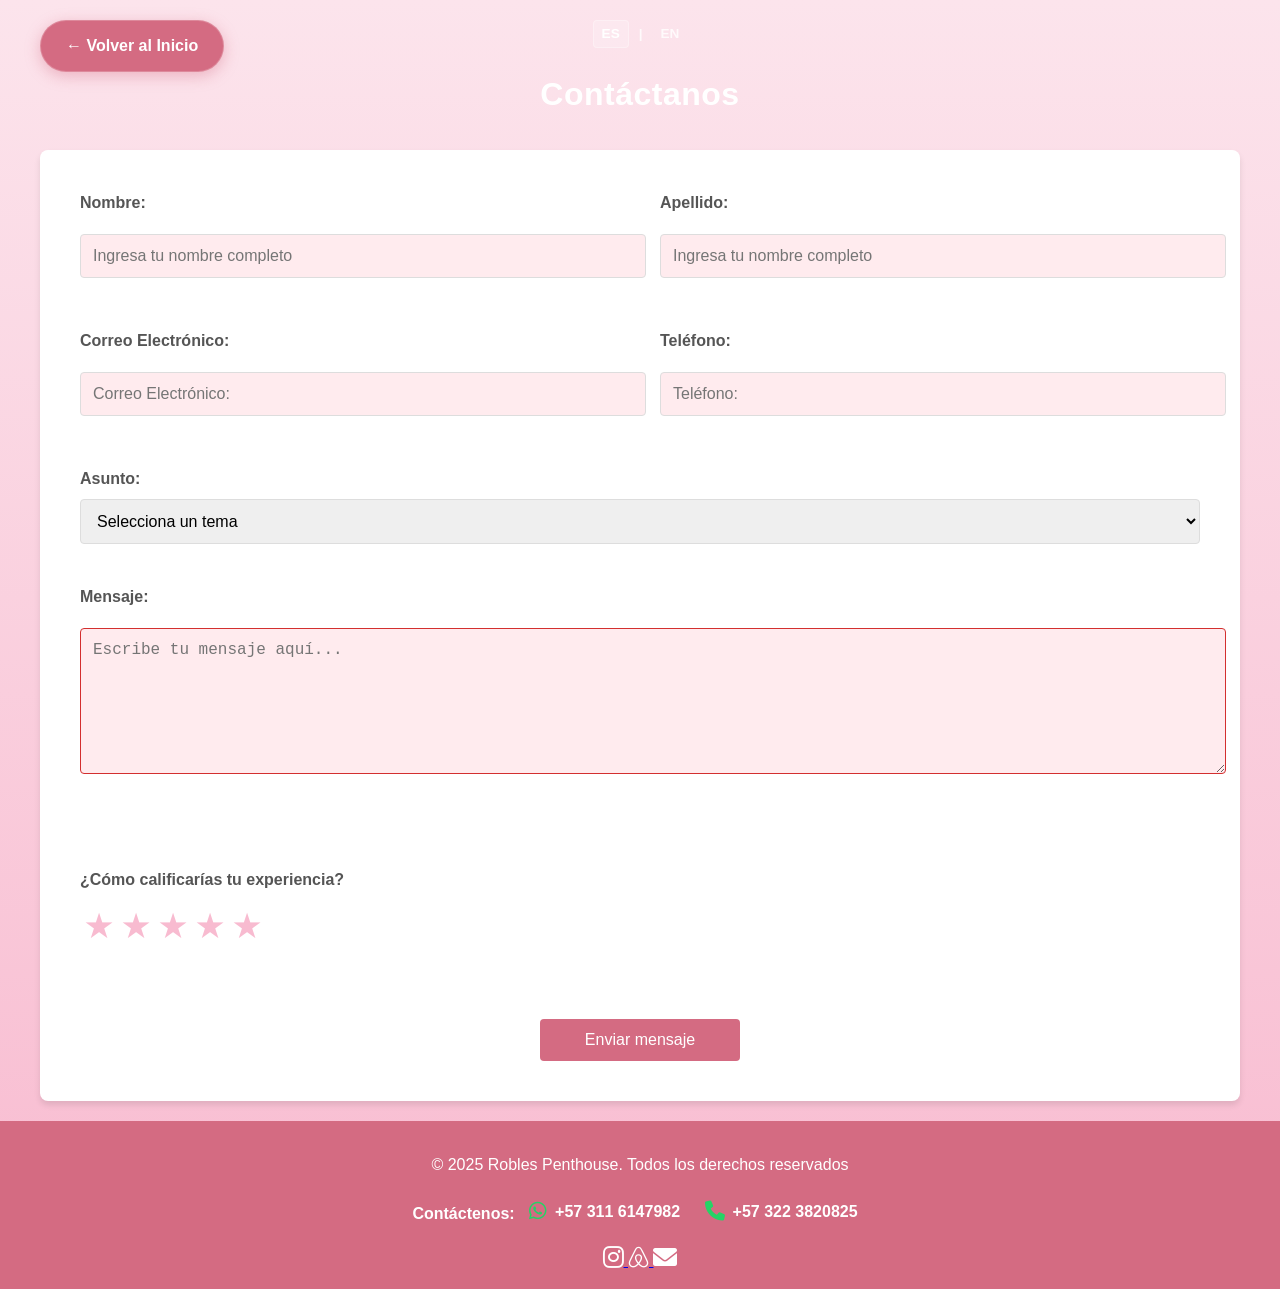
==== commit f42380f3: "Add files via upload" ====
--- a/contacto.html
+++ b/contacto.html
@@ -17,9 +17,10 @@
         </div>
         <h1 data-i18n="contact_title">Contáctanos</h1>
         
-        <nav>
-            <p><a href="index.html" data-i18n="contact_back">← Volver al Inicio</a></p>
-        </nav>
+        <a href="index.html" class="btn-retorno" data-i18n="contact_back">
+            <i class="fas fa-arrow-left"></i> 
+            <span>Inicio</span>
+        </a>
         
         <form class="form-grid" id="contactForm" action="https://formspree.io/f/xanbyqdg" method="POST">
             <input type="text" name="_gotcha" style="display:none"> <!-- Campo oculto para evitar spam -->
--- a/estilos.css
+++ b/estilos.css
@@ -6,7 +6,6 @@
   margin: 0;
   padding: 0;
   color: #2f2f2f;
-  padding-top: 100px; /* Mantener para evitar que el header tape el contenido si es fijo */
   line-height: 1.6;
   overflow-x: hidden;
 }
@@ -15,27 +14,35 @@
   letter-spacing: 0.5px;
 }
 
-/* header styles */
-
 header {
-  background-color: #D46B82;
-  color: white;
-  padding: 20px;
+  background-color: rgba(212, 107, 130, 0.9);
+  color: white;
+  padding: 15px 20px;
   text-align: center;
-  position: fixed; /* Cambiado a fixed para el efecto sticky */
+  position: sticky; /* Fijo en el scroll */
+  top: 0;
   width: 100%;
-  top: 0;
-  left: 0;
   z-index: 1000;
   box-shadow: 0 2px 10px rgba(0,0,0,0.1);
-  transition: all 0.4s cubic-bezier(0.4, 0, 0.2, 1);
+  transition: all 0.4s ease;
+  backdrop-filter: blur(8px); /* Efecto traslúcido moderno */
+  -webkit-backdrop-filter: blur(8px);
+  display: flex;
+  flex-direction: column;
+  align-items: center;
 }
 
 header.sticky {
-  padding: 10px 20px;
-  background-color: rgba(212, 107, 130, 0.85);
-  backdrop-filter: blur(10px);
-  -webkit-backdrop-filter: blur(10px);
+  padding: 5px 20px;
+}
+
+header h1 {
+    font-size: 1.8rem;
+    margin: 5px 0;
+}
+
+header p {
+    font-size: 0.9rem;
 }
 
 /* header icons hover */
@@ -51,18 +58,27 @@
   transform: scale(1.15); /* Efecto de escala solicitado */
 }
 
+nav {
+  display: flex;
+  justify-content: center;
+  gap: 15px;
+  margin: 10px 0;
+}
+
 nav a {
   color: #fff;
   text-decoration: none;
-  margin: 0 10px;
-  padding: 5px 10px;
-  font-weight: bold;
-  transition: all 0.3s ease;
+  margin: 0 5px;
+  padding: 8px 15px;
+  font-weight: 600;
+  border-radius: 50px;
+  transition: all 0.3s cubic-bezier(0.4, 0, 0.2, 1);
+  font-size: 0.95rem;
+  white-space: nowrap;
 }
 
 nav a:hover {
   background-color: rgba(255, 255, 255, 0.2);
-  border-radius: 5px;
   transform: translateY(-2px);
 }
 
@@ -299,6 +315,42 @@
     box-shadow: 0 6px 16px rgba(0, 0, 0, 0.2);
 }
 
+/* ===== BOTÓN DE RETORNO LUJO ===== */
+.btn-retorno {
+    position: fixed;
+    top: 20px;
+    left: 20px;
+    background-color: #D46B82;
+    color: white;
+    padding: 12px 25px;
+    border-radius: 50px;
+    text-decoration: none;
+    font-weight: bold;
+    font-size: 1rem;
+    box-shadow: 0 4px 15px rgba(212, 107, 130, 0.4);
+    z-index: 3000;
+    transition: all 0.3s cubic-bezier(0.4, 0, 0.2, 1);
+    display: flex;
+    align-items: center;
+    gap: 10px;
+    border: 1px solid rgba(255, 255, 255, 0.2);
+}
+
+.btn-retorno:hover {
+    background-color: #c05a71;
+    transform: scale(1.05);
+    box-shadow: 0 8px 25px rgba(212, 107, 130, 0.6);
+    color: white;
+}
+
+.btn-retorno i {
+    transition: transform 0.3s ease;
+}
+
+.btn-retorno:hover i {
+    transform: translateX(-5px);
+}
+
 .telefono-link {
   display: inline-flex;
   align-items: center;
@@ -354,11 +406,7 @@
 }
 
 @media (max-width: 768px) {
-  nav {
-    display: flex;
-    flex-direction: column;
-    gap: 10px;
-  }
+
 
   .servicios-grid {
     flex-direction: column;
@@ -387,7 +435,7 @@
     background-repeat: no-repeat;
     background-position: center;
     background-size: contain;
-    opacity: 0.1; /* Incrementada según pedido del usuario */
+    opacity: 0.05; /* Textura sutil solicitada */
     z-index: -1;
 }
 
@@ -853,3 +901,89 @@
 .galeria-grid::-webkit-scrollbar-track {
   background: #fce4ec;
 }
+/* ===== MENÚ HÍBRIDO (RESPONSIVE) ===== */
+
+/* Desktop view default */
+.menu-toggle, .menu-close {
+    display: none;
+}
+
+@media (max-width: 768px) {
+    .menu-toggle {
+        display: block;
+        position: absolute;
+        right: 20px;
+        top: 50%;
+        transform: translateY(-50%);
+        background: none;
+        border: none;
+        color: white;
+        font-size: 26px;
+        cursor: pointer;
+        z-index: 1001;
+    }
+
+    #mobileNav {
+        position: fixed;
+        top: 0;
+        right: 0;
+        width: 280px;
+        height: 100vh;
+        background-color: rgba(212, 107, 130, 0.98);
+        display: flex;
+        flex-direction: column;
+        justify-content: center;
+        align-items: center;
+        gap: 15px;
+        transform: translateX(100%);
+        transition: transform 0.4s cubic-bezier(0.4, 0, 0.2, 1);
+        z-index: 2100;
+        box-shadow: -5px 0 15px rgba(0,0,0,0.2);
+        margin: 0;
+    }
+
+    #mobileNav.active {
+        transform: translateX(0);
+    }
+
+    #mobileNav a {
+        width: 100%;
+        text-align: center;
+        font-size: 1.2rem;
+        padding: 15px;
+        margin: 0;
+        border-radius: 0;
+    }
+
+    .menu-close {
+        display: block;
+        position: absolute;
+        top: 20px;
+        right: 20px;
+        background: none;
+        border: none;
+        color: white;
+        font-size: 35px;
+        cursor: pointer;
+    }
+}
+
+@media (min-width: 769px) {
+    .menu-toggle { display: none !important; }
+    #mobileNav {
+        display: flex;
+        position: static;
+        width: auto;
+        height: auto;
+        background: none;
+        transform: none;
+        box-shadow: none;
+        flex-direction: row;
+        z-index: 1000;
+    }
+    #mobileNav .menu-close { display: none; }
+}
+@media (max-width: 768px) {
+    header h1 { font-size: 1.4rem; }
+    header p { font-size: 0.8rem; }
+}
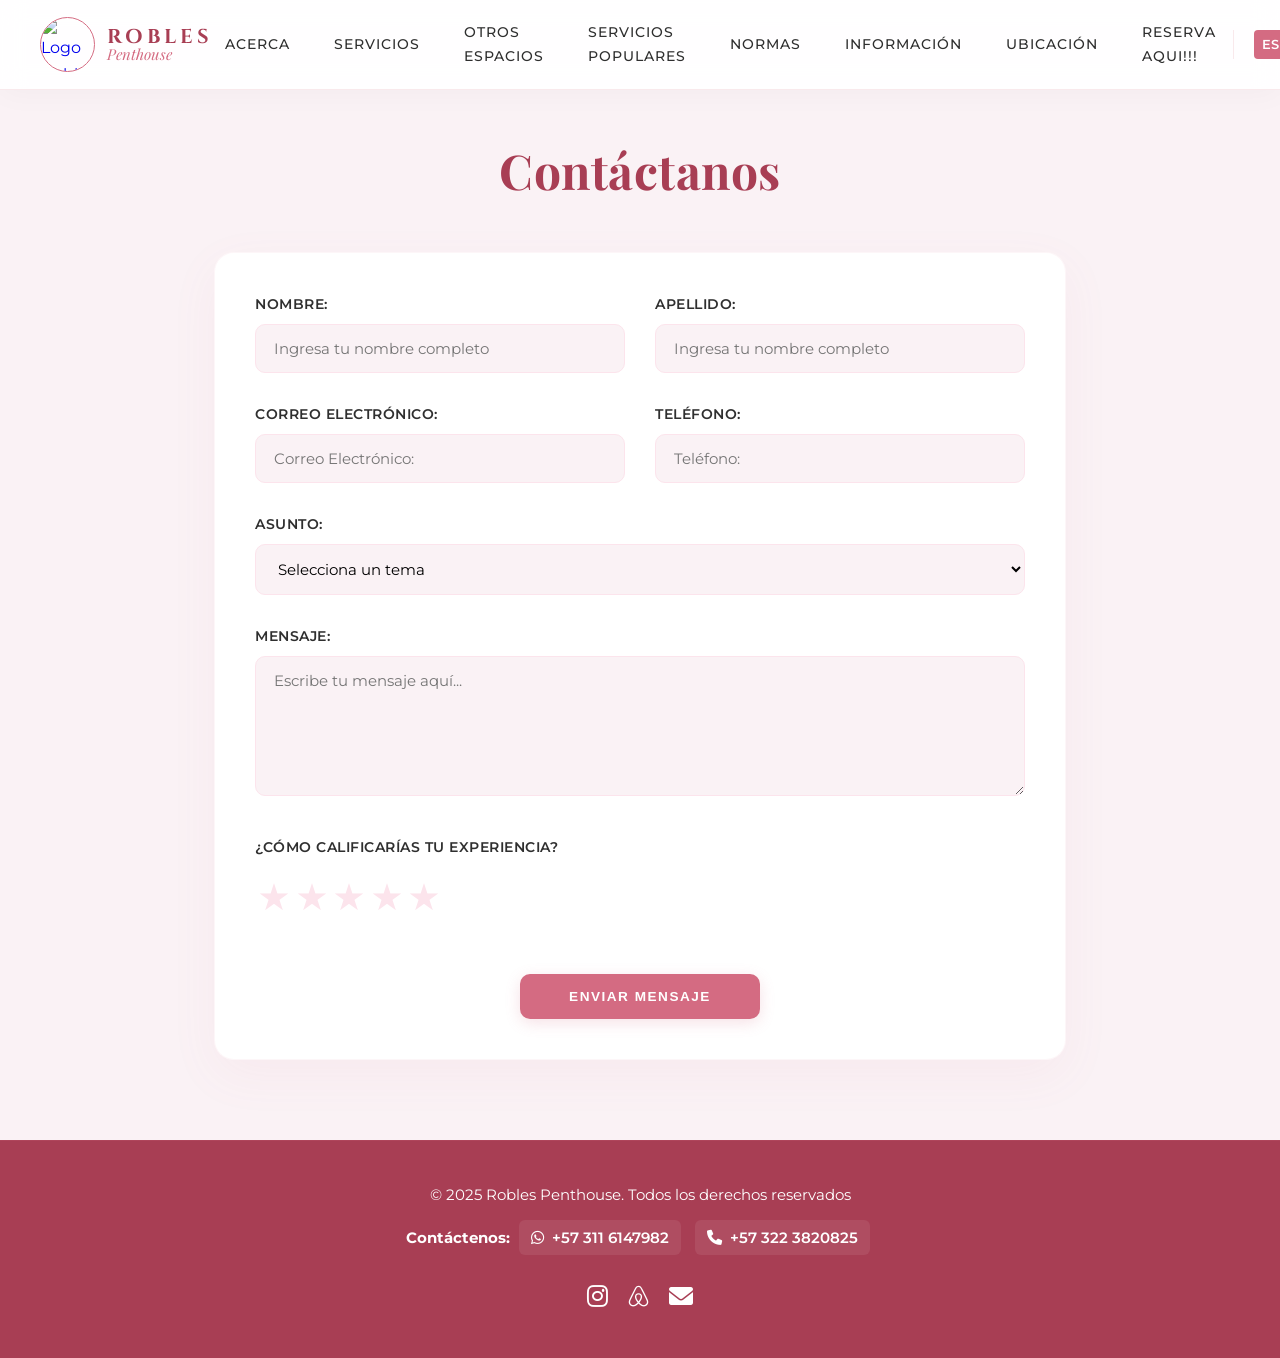
==== commit 6e895039: "Progreso de hoy: Ajustes que me gustaron listos, mañana continúo" ====
--- a/contacto.html
+++ b/contacto.html
@@ -10,17 +10,42 @@
     <script src="traducciones.js"></script>
 </head>
 <body>
+
+    <header>
+        <a href="index.html#top" class="logo-container">
+            <img src="https://res.cloudinary.com/daj3y9yja/image/upload/f_auto,q_auto,w_1200/v1773529413/Logo_Robles_Penthouse_y3fmoz.jpg" alt="Logo Robles Penthouse">
+            <div class="nav-logo">
+                <span class="logo-main">ROBLES</span>
+                <span class="logo-sub">Penthouse</span>
+            </div>
+        </a>
+
+        <button class="menu-toggle" id="menuToggle" aria-label="Menu">
+            <i class="fas fa-bars"></i>
+        </button>
+
+        <nav id="mobileNav">
+            <button class="menu-close" id="menuClose" aria-label="Cerrar menú">&times;</button>
+            <a href="index.html#acerca" data-i18n="nav_about">Acerca</a>
+            <a href="index.html#servicios" data-i18n="nav_services">Servicios</a>
+            <a href="index.html#espacios" data-i18n="nav_spaces">Otros Espacios</a>
+            <a href="index.html#populares" data-i18n="nav_popular">Servicios Populares</a>
+            <a href="index.html#normas" data-i18n="nav_rules">Normas</a>
+            <a href="index.html#info" data-i18n="nav_info">Información</a>
+            <a href="index.html#ubicacion" data-i18n="nav_location">Ubicación</a>
+            <a href="index.html#mostrarFormulario" data-i18n="nav_book">Reserva aqui!!!</a>
+        </nav>
+
+        <div class="header-right">
+            <div class="lang-switch">
+                <span onclick="changeLanguage('es')" id="btn-es" class="active">ES</span> | 
+                <span onclick="changeLanguage('en')" id="btn-en">EN</span>
+            </div>
+        </div>
+    </header>
+
     <div class="container reveal">
-        <div class="lang-switch" style="text-align: right; margin-bottom: 10px;">
-            <span onclick="changeLanguage('es')" id="btn-es" class="active">ES</span> | 
-            <span onclick="changeLanguage('en')" id="btn-en">EN</span>
-        </div>
-        <h1 data-i18n="contact_title">Contáctanos</h1>
-        
-        <a href="index.html" class="btn-retorno" data-i18n="contact_back">
-            <i class="fas fa-arrow-left"></i> 
-            <span>Inicio</span>
-        </a>
+        <h1 data-i18n="contact_title" style="margin-top: 40px;">Contáctanos</h1>
         
         <form class="form-grid" id="contactForm" action="https://formspree.io/f/xanbyqdg" method="POST">
             <input type="text" name="_gotcha" style="display:none"> <!-- Campo oculto para evitar spam -->
--- a/estilos.css
+++ b/estilos.css
@@ -1,989 +1,1264 @@
-/* ===ESTILOS GENERALES=== */
-
-body {
-  font-family: 'Segoe UI', sans-serif;
-  background: linear-gradient(to bottom, #fce4ec, #f8bbd0);
+@import url('https://fonts.googleapis.com/css2?family=Playfair+Display:ital,wght@0,400;0,700;1,400&family=Cinzel:wght@400;700&family=Montserrat:wght@300;400;500;600;700&family=Cormorant+Garamond:ital,wght@0,400;0,600;1,400&display=swap');
+
+:root {
+  /* ── PALETA DE COLORES PREMIUM "ROBLES PENTHOUSE" ── */
+  --cream: #faf2f5;       /* Fondo rosa crema súper suave, relajante y ultra premium */
+  --dark-rose: #a83e54;   /* Rosa profundo / cereza para títulos h1, h2, h3 y énfasis de lujo */
+  --rose-primary: #D46B82; /* Rosa de la marca para botones principales y enlaces */
+  --rose-light: #fce4ec;   /* Rosa pastel suave para fondos secundarios y detalles */
+  --rose-accent: #f27d82;  /* Rosa vibrante de acento para hovers y llamados a la acción */
+  --white: #ffffff;
+  --white-rgb: 255, 255, 255;
+  --text-dark: #2f2f2f;    /* Texto principal negro suave para máxima legibilidad */
+  --text-light: #6e5d61;   /* Texto secundario grisáceo-rose elegante */
+  --review-text: #4f4043;  /* Texto de reseñas en marrón-rose oscuro */
+  --border-light: rgba(212, 107, 130, 0.15); /* Bordes estilizados semi-traslúcidos */
+  --focus-glow: rgba(212, 107, 130, 0.2);
+  --focus-glow-strong: rgba(212, 107, 130, 0.5);
+  --card-bg: #ffffff;
+  --section-bg: #ffffff;
+  --nav-bg-opacity: rgba(255, 255, 255, 0.93);
+  --nav-height: 90px;
+  --star-color: #ffc107;   /* Estrellas doradas */
+}
+
+/* === ESTILOS GENERALES === */
+* {
   margin: 0;
   padding: 0;
-  color: #2f2f2f;
-  line-height: 1.6;
+  box-sizing: border-box;
+}
+
+html {
+  scroll-behavior: smooth;
+}
+
+body {
+  font-family: 'Montserrat', sans-serif;
+  background-color: var(--cream);
+  color: var(--text-dark);
+  line-height: 1.7;
   overflow-x: hidden;
 }
 
-h1, h2, h3, h4, h5, h6 {
+body::before {
+  content: "";
+  position: fixed;
+  top: 0; left: 0;
+  width: 100%;
+  height: 100%;
+  background-image: url('https://res.cloudinary.com/daj3y9yja/image/upload/f_auto,q_auto,w_1200/v1773529413/Logo_Robles_Penthouse_y3fmoz.jpg');
+  background-repeat: no-repeat;
+  background-position: center;
+  background-size: contain;
+  opacity: 0.03; /* Textura sutil y refinada */
+  z-index: -1;
+}
+
+h1, h2, h3 {
+  font-family: 'Playfair Display', serif;
+  color: var(--dark-rose);
   letter-spacing: 0.5px;
-}
-
+  font-weight: 700;
+}
+
+h2 {
+  font-size: clamp(24px, 4vw, 36px);
+  margin-bottom: 20px;
+  text-align: center;
+}
+
+/* === CABECERA STICKY PREMIUM === */
 header {
-  background-color: rgba(212, 107, 130, 0.9);
-  color: white;
-  padding: 15px 20px;
-  text-align: center;
-  position: sticky; /* Fijo en el scroll */
+  background-color: var(--nav-bg-opacity);
+  border-bottom: 1px solid var(--border-light);
+  position: sticky;
   top: 0;
   width: 100%;
+  height: var(--nav-height);
   z-index: 1000;
-  box-shadow: 0 2px 10px rgba(0,0,0,0.1);
-  transition: all 0.4s ease;
-  backdrop-filter: blur(8px); /* Efecto traslúcido moderno */
-  -webkit-backdrop-filter: blur(8px);
+  backdrop-filter: blur(12px);
+  -webkit-backdrop-filter: blur(12px);
+  box-shadow: 0 4px 30px rgba(0, 0, 0, 0.03);
+  display: flex;
+  align-items: center;
+  justify-content: space-between;
+  padding: 0 40px;
+  transition: all 0.4s cubic-bezier(0.25, 0.8, 0.25, 1);
+}
+
+header.sticky {
+  height: 75px;
+  box-shadow: 0 10px 30px rgba(212, 107, 130, 0.06);
+}
+
+/* Contenedor del Logo Izquierdo */
+.logo-container {
+  display: flex;
+  align-items: center;
+  gap: 12px;
+  text-decoration: none;
+}
+
+.logo-container img {
+  width: 55px;
+  height: 55px;
+  object-fit: contain;
+  border-radius: 50%;
+  border: 1.5px solid var(--rose-primary);
+  transition: transform 0.3s ease;
+}
+
+.logo-container:hover img {
+  transform: rotate(5deg) scale(1.05);
+}
+
+.nav-logo {
   display: flex;
   flex-direction: column;
-  align-items: center;
-}
-
-header.sticky {
-  padding: 5px 20px;
-}
-
-header h1 {
-    font-size: 1.8rem;
-    margin: 5px 0;
-}
-
-header p {
-    font-size: 0.9rem;
-}
-
-/* header icons hover */
-
-.header-icons i {
-  font-size: 24px;
-  color: white;
-  transition: all 0.3s cubic-bezier(0.175, 0.885, 0.32, 1.275);
-}
-
-.header-icons i:hover {
-  color: #fce4ec;
-  transform: scale(1.15); /* Efecto de escala solicitado */
-}
-
-nav {
-  display: flex;
+  align-items: flex-start;
+  line-height: 1.1;
+}
+
+.nav-logo .logo-main {
+  font-family: 'Cinzel', serif;
+  font-size: 20px;
+  font-weight: 700;
+  letter-spacing: 4px;
+  color: var(--dark-rose);
+  text-transform: uppercase;
+}
+
+.nav-logo .logo-sub {
+  font-family: 'Playfair Display', serif;
+  font-style: italic;
+  font-size: 15px;
+  color: var(--rose-primary);
+  margin-top: -2px;
+}
+
+/* Enlaces de Navegación del Centro */
+#mobileNav {
+  display: flex;
+  align-items: center;
+  gap: 20px;
+}
+
+#mobileNav a {
+  color: var(--text-dark);
+  text-decoration: none;
+  font-weight: 500;
+  font-size: 0.85rem;
+  letter-spacing: 1px;
+  text-transform: uppercase;
+  padding: 8px 12px;
+  border-radius: 4px;
+  transition: all 0.3s cubic-bezier(0.25, 0.8, 0.25, 1);
+  position: relative;
+}
+
+#mobileNav a::after {
+  content: '';
+  position: absolute;
+  bottom: 0;
+  left: 50%;
+  width: 0;
+  height: 1.5px;
+  background-color: var(--rose-primary);
+  transition: width 0.3s ease, left 0.3s ease;
+}
+
+#mobileNav a:hover {
+  color: var(--rose-primary);
+}
+
+#mobileNav a:hover::after {
+  width: 80%;
+  left: 10%;
+}
+
+/* Botón de Reserva del Menú */
+#mobileNav a#mostrarFormulario {
+  background-color: var(--rose-primary);
+  color: var(--white);
+  padding: 10px 20px;
+  border-radius: 50px;
+  font-weight: 600;
+  box-shadow: 0 4px 15px rgba(212, 107, 130, 0.25);
+  transition: all 0.3s cubic-bezier(0.25, 0.8, 0.25, 1);
+}
+
+#mobileNav a#mostrarFormulario:hover {
+  background-color: var(--rose-accent);
+  transform: translateY(-2px);
+  box-shadow: 0 6px 20px rgba(212, 107, 130, 0.35);
+  color: var(--white);
+}
+
+#mobileNav a#mostrarFormulario:hover::after {
+  display: none;
+}
+
+/* Conmutador de Idioma a la Derecha */
+.lang-switch {
+  display: flex;
+  align-items: center;
+  gap: 8px;
+  font-size: 0.8rem;
+  font-weight: 600;
+  color: var(--text-light);
+  border-left: 1px solid var(--border-light);
+  padding-left: 20px;
+  margin-left: 5px;
+}
+
+.lang-switch span {
+  cursor: pointer;
+  padding: 4px 8px;
+  border-radius: 4px;
+  transition: all 0.3s ease;
+}
+
+.lang-switch span:hover {
+  background: var(--rose-light);
+  color: var(--dark-rose);
+}
+
+.lang-switch span.active {
+  color: var(--white);
+  background: var(--rose-primary);
+}
+
+/* Menú Toggle e Íconos */
+.menu-toggle, .menu-close {
+  display: none;
+}
+
+.header-right {
+  display: flex;
+  align-items: center;
+  gap: 15px;
+}
+
+/* === SECCIÓN HERO PREMIUM === */
+.hero {
+  position: relative;
+  min-height: calc(100vh - var(--nav-height));
+  display: flex;
+  align-items: center;
   justify-content: center;
-  gap: 15px;
-  margin: 10px 0;
-}
-
-nav a {
-  color: #fff;
-  text-decoration: none;
-  margin: 0 5px;
-  padding: 8px 15px;
+  background: linear-gradient(rgba(0, 0, 0, 0.45), rgba(0, 0, 0, 0.55)), url('https://res.cloudinary.com/daj3y9yja/image/upload/f_auto,q_auto,w_1920/v1773529416/JacuzziVista_w0245t.jpg');
+  background-size: cover;
+  background-repeat: no-repeat;
+  background-position: center;
+  color: var(--white);
+  text-align: center;
+  padding: 80px 24px;
+  box-sizing: border-box;
+}
+
+.hero-content {
+  max-width: 800px;
+  z-index: 10;
+  display: flex;
+  flex-direction: column;
+  align-items: center;
+}
+
+.hero-title {
+  font-family: 'Playfair Display', serif;
+  font-size: clamp(36px, 6vw, 68px);
+  font-weight: 700;
+  color: var(--white);
+  line-height: 1.15;
+  text-shadow: 0 4px 15px rgba(0, 0, 0, 0.4);
+  margin-bottom: 12px;
+  animation: fadeUp 1s ease forwards;
+}
+
+.hero-title span {
+  font-family: 'Cormorant Garamond', serif;
+  font-style: italic;
+  color: var(--rose-light);
+  display: block;
+}
+
+.hero-subtitle {
+  font-size: clamp(14px, 2.5vw, 18px);
+  color: rgba(255, 255, 255, 0.9);
+  max-width: 600px;
+  margin: 0 auto 35px;
+  font-weight: 400;
+  line-height: 1.6;
+  text-shadow: 0 2px 8px rgba(0, 0, 0, 0.3);
+  animation: fadeUp 1.2s ease forwards;
+}
+
+.hero-buttons {
+  display: flex;
+  gap: 16px;
+  justify-content: center;
+  animation: fadeUp 1.4s ease forwards;
+}
+
+.btn-primary {
+  background: var(--rose-primary);
+  color: var(--white);
+  border: none;
+  padding: 15px 35px;
+  font-size: 0.8rem;
+  font-family: 'Montserrat', sans-serif;
   font-weight: 600;
+  letter-spacing: 1.5px;
+  text-transform: uppercase;
+  cursor: pointer;
   border-radius: 50px;
-  transition: all 0.3s cubic-bezier(0.4, 0, 0.2, 1);
-  font-size: 0.95rem;
-  white-space: nowrap;
-}
-
-nav a:hover {
-  background-color: rgba(255, 255, 255, 0.2);
+  box-shadow: 0 4px 20px rgba(212, 107, 130, 0.35);
+  transition: all 0.3s cubic-bezier(0.25, 0.8, 0.25, 1);
+}
+
+.btn-primary:hover {
+  background: var(--rose-accent);
   transform: translateY(-2px);
-}
-
+  box-shadow: 0 8px 25px rgba(212, 107, 130, 0.45);
+}
+
+.btn-outline {
+  background: transparent;
+  color: var(--white);
+  border: 2px solid rgba(255, 255, 255, 0.7);
+  padding: 13px 35px;
+  font-size: 0.8rem;
+  font-family: 'Montserrat', sans-serif;
+  font-weight: 600;
+  letter-spacing: 1.5px;
+  text-transform: uppercase;
+  cursor: pointer;
+  border-radius: 50px;
+  transition: all 0.3s cubic-bezier(0.25, 0.8, 0.25, 1);
+}
+
+.btn-outline:hover {
+  background: rgba(255, 255, 255, 0.15);
+  border-color: var(--white);
+  transform: translateY(-2px);
+}
+
+.hero-scroll {
+  margin-top: 50px;
+  animation: fadeUp 1.6s ease forwards;
+}
+
+.hero-scroll p {
+  color: rgba(255, 255, 255, 0.7);
+  font-size: 0.7rem;
+  letter-spacing: 3px;
+  text-transform: uppercase;
+  margin-bottom: 12px;
+}
+
+.scroll-circle {
+  width: 45px;
+  height: 45px;
+  border: 1.5px solid rgba(255, 255, 255, 0.4);
+  border-radius: 50%;
+  display: flex;
+  align-items: center;
+  justify-content: center;
+  margin: 0 auto;
+  cursor: pointer;
+  transition: all 0.3s ease;
+  animation: bounce 2s infinite;
+}
+
+.scroll-circle::after {
+  content: '↓';
+  color: var(--white);
+  font-size: 1.2rem;
+  font-weight: 400;
+}
+
+.scroll-circle:hover {
+  border-color: var(--white);
+  background: rgba(255, 255, 255, 0.1);
+}
+
+@keyframes bounce {
+  0%, 100% { transform: translateY(0); }
+  50% { transform: translateY(6px); }
+}
+
+@keyframes fadeUp {
+  from { opacity: 0; transform: translateY(20px); }
+  to { opacity: 1; transform: translateY(0); }
+}
+
+/* === CONTENEDOR Y SECCIONES === */
 .contenedor {
   max-width: 1200px;
   margin: 0 auto;
-  padding: 0 20px;
+  padding: 60px 24px;
 }
 
 section {
-  background-color: rgba(255, 255, 255, 0.85);
-  border-radius: 10px;
-  box-shadow: 0 2px 8px rgba(0,0,0,0.1);
-  margin: 20px 0;
-  padding: 20px;
-  scroll-margin-top: 120px;
+  background-color: var(--card-bg);
+  border-radius: 16px;
+  box-shadow: 0 10px 40px rgba(212, 107, 130, 0.04);
+  margin-bottom: 40px;
+  padding: 40px;
+  scroll-margin-top: 110px;
+  border: 1px solid rgba(212, 107, 130, 0.05);
+  transition: transform 0.3s ease, box-shadow 0.3s ease;
+}
+
+section:hover {
+  box-shadow: 0 15px 50px rgba(212, 107, 130, 0.08);
 }
 
 section h2 {
-  color: #D46B82;
-  margin-top: 0;
-}
-
-.servicios-grid {
-  display: flex;
-  flex-wrap: wrap;
-  justify-content: space-around;
-  gap: 20px;
-  margin-top: 20px;
-}
-
-.servicio {
-  text-align: center;
-  flex: 1 1 150px;
-}
-
-.servicio img {
-  width: 48px;
-  height: 48px;
-}
-
+  margin-bottom: 25px;
+  position: relative;
+  padding-bottom: 12px;
+}
+
+section h2::after {
+  content: '';
+  position: absolute;
+  bottom: 0;
+  left: 50%;
+  transform: translateX(-50%);
+  width: 50px;
+  height: 2px;
+  background-color: var(--rose-primary);
+}
+
+/* === SECCIÓN DE VIDEO TOUR === */
+.video-tour {
+  display: flex;
+  flex-direction: column;
+  gap: 25px;
+}
+
+.video-container {
+  position: relative;
+  padding-bottom: 56.25%; /* Relación 16:9 */
+  height: 0;
+  overflow: hidden;
+  border-radius: 12px;
+  box-shadow: 0 15px 35px rgba(212, 107, 130, 0.1);
+}
+
+.video-container iframe {
+  position: absolute;
+  top: 0;
+  left: 0;
+  width: 100%;
+  height: 100%;
+  border: none;
+}
+
+.video-description {
+  background: var(--cream);
+  padding: 30px;
+  border-radius: 12px;
+  border-left: 4px solid var(--rose-primary);
+}
+
+.video-description h3 {
+  color: var(--dark-rose);
+  font-size: 1.5rem;
+  margin-bottom: 12px;
+}
+
+.video-description p {
+  color: var(--text-light);
+  line-height: 1.8;
+  font-size: 0.95rem;
+}
+
+/* === GALERÍA PREMIUM EN CUADRÍCULA === */
 .galeria-grid {
   display: grid;
-  grid-auto-flow: column;
-  grid-template-rows: repeat(2, 300px);
-  grid-auto-columns: 300px;
-  overflow-x: auto;
-  scroll-snap-type: x mandatory;
+  grid-template-columns: repeat(auto-fit, minmax(280px, 1fr));
   gap: 20px;
-  padding: 20px 0;
-  scroll-padding: 20px;
+  padding: 10px 0;
 }
 
 .galeria-grid img {
-  width: 300px;
-  height: 300px;
+  width: 100%;
+  aspect-ratio: 4 / 3;
   object-fit: cover;
   border-radius: 12px;
-  scroll-snap-align: center;
-  transition: transform 0.3s ease;
   cursor: pointer;
+  box-shadow: 0 4px 15px rgba(212, 107, 130, 0.05);
+  transition: all 0.4s cubic-bezier(0.25, 0.8, 0.25, 1);
 }
 
 .galeria-grid img:hover {
-  transform: scale(1.08);
+  transform: translateY(-6px) scale(1.03);
+  box-shadow: 0 12px 30px rgba(212, 107, 130, 0.15);
   z-index: 2;
 }
 
+/* Lightbox Modal Ampliada */
 .lightbox {
   display: none;
   position: fixed;
   z-index: 2000;
-  top: 0;
-  left: 0;
-  width: 100%;
-  height: 100%;
-  background-color: rgba(0,0,0,0.9);
+  top: 0; left: 0;
+  width: 100%; height: 100%;
+  background-color: rgba(47, 47, 47, 0.95);
   justify-content: center;
   align-items: center;
+  backdrop-filter: blur(10px);
+  -webkit-backdrop-filter: blur(10px);
+  animation: fadeIn 0.3s ease;
 }
 
 .lightbox img {
   max-width: 90%;
-  max-height: 90%;
+  max-height: 85%;
   border-radius: 12px;
+  box-shadow: 0 15px 50px rgba(0, 0, 0, 0.5);
+  animation: zoomIn 0.3s ease;
 }
 
 .lightbox .cerrar {
   position: absolute;
-  top: 20px;
+  top: 25px;
   right: 35px;
-  color: #fff;
-  font-size: 40px;
+  color: var(--white);
+  font-size: 45px;
   cursor: pointer;
-}
-
-/* footer styles */
-
-footer {
-  background-color: #D46B82;
-  color: white;
-  text-align: center;
-  padding: 15px;
-}
-
-.footer-icons i {
-  font-size: 24px;
-  color: white;
-  transition: color 0.3s ease, transform 0.3s ease;
-}
-
-.footer-icons i:hover {
-  color: #f8bbd0;
-  transform: translateY(-5px);
-}
-
-.btn {
-  background-color: #f27d82;
-  color: white;
-  border: none;
-  padding: 12px 24px;
-  font-weight: bold;
-  border-radius: 6px;
-  cursor: pointer;
-  transition: all 0.3s ease;
-  box-shadow: 0 4px 6px rgba(0,0,0,0.1);
-}
-
-.btn:hover {
-  background-color: #D46B82;
-  transform: translateY(-2px);
-  box-shadow: 0 6px 12px rgba(0,0,0,0.15);
-}
-
-.btn-subir {
-  position: fixed;
-  right: 20px;
-  background-color: #D46B82;
-  color: white;
-  font-size: 22px;
-  text-decoration: none;
-  padding: 10px 15px;
-  border-radius: 50%;
-  box-shadow: 0 0 10px rgba(0,0,0,0.3);
-  transition: all 0.3s ease;
-  animation: bounce 2s infinite;
-  z-index: 1000;
-  bottom: 20px;
-}
-
-/* boton de subir al inicio */
-.btn-subir:hover {
-  background-color: #f8bbd0;
-}
-
-.btn-subir.show {
-    opacity: 1;
-}
-
-@keyframes bounce {
-    0%, 20%, 50%, 80%, 100% {
-        transform: translateY(0);
-    }
-    40% {
-        transform: translateY(-15px);
-    }
-    60% {
-        transform: translateY(-10px);
-    }
-}
-
-/* ===== BOTÓN WHATSAPP (SIEMPRE VISIBLE) ===== */
-.whatsapp-float {
-    position: fixed;
-    width: 60px;
-    height: 60px;
-    bottom: 20px;
-    left: 20px; /* <--- Movido a la izquierda para evitar conflictos con Chatbase */
-    background-color: #25d366;
-    color: #FFF;
-    border-radius: 50px;
-    text-align: center;
-    font-size: 35px;
-    box-shadow: 0 4px 15px rgba(37, 211, 102, 0.4);
-    z-index: 2000;
-    display: flex;
-    justify-content: center;
-    align-items: center;
-    text-decoration: none;
-    transition: all 0.3s cubic-bezier(0.175, 0.885, 0.32, 1.275);
-}
-
-.whatsapp-float:hover {
-    background-color: #128c7e;
-    transform: translateY(-5px) scale(1.05);
-    box-shadow: 0 8px 20px rgba(37, 211, 102, 0.6);
-    color: white;
-}
-
-/* ===== AJUSTE PARA EL BOTÓN DE SUBIR ===== */
-#scrollTopBtn {
-    position: fixed;
-    bottom: 90px;
-    right: 20px;
-    width: 45px;
-    height: 45px;
-    background-color: rgba(212, 107, 130, 0.85); /* Semitransparente, elegante */
-    backdrop-filter: blur(4px);
-    color: white;
-    border: none;
-    border-radius: 50%;
-    cursor: pointer;
-    box-shadow: 0 4px 12px rgba(0, 0, 0, 0.15);
-    z-index: 1999;
-    transition: all 0.3s ease;
-    display: flex;
-    justify-content: center;
-    align-items: center;
-    padding: 0;
-    opacity: 0;
-    visibility: hidden;
-    transform: translateY(15px);
-}
-
-#scrollTopBtn.show {
-    opacity: 1;
-    visibility: visible;
-    transform: translateY(0);
-}
-
-#scrollTopBtn:hover {
-    background-color: #D46B82;
-    transform: translateY(-3px);
-    box-shadow: 0 6px 16px rgba(0, 0, 0, 0.2);
-}
-
-/* ===== BOTÓN DE RETORNO LUJO ===== */
-.btn-retorno {
-    position: fixed;
-    top: 20px;
-    left: 20px;
-    background-color: #D46B82;
-    color: white;
-    padding: 12px 25px;
-    border-radius: 50px;
-    text-decoration: none;
-    font-weight: bold;
-    font-size: 1rem;
-    box-shadow: 0 4px 15px rgba(212, 107, 130, 0.4);
-    z-index: 3000;
-    transition: all 0.3s cubic-bezier(0.4, 0, 0.2, 1);
-    display: flex;
-    align-items: center;
-    gap: 10px;
-    border: 1px solid rgba(255, 255, 255, 0.2);
-}
-
-.btn-retorno:hover {
-    background-color: #c05a71;
-    transform: scale(1.05);
-    box-shadow: 0 8px 25px rgba(212, 107, 130, 0.6);
-    color: white;
-}
-
-.btn-retorno i {
-    transition: transform 0.3s ease;
-}
-
-.btn-retorno:hover i {
-    transform: translateX(-5px);
-}
-
-.telefono-link {
-  display: inline-flex;
-  align-items: center;
-  gap: 8px;
-  color: white;
-  text-decoration: none;
-  font-weight: bold;
-  transition: background-color 0.3s ease, padding 0.3s ease, border-radius 0.3s ease;
-  padding: 5px 10px;
-  border-radius: 6px;
-}
-
-.telefono-link:hover {
-  background-color: rgba(255, 255, 255, 0.2);
-}
-.telefono-link i {
-  font-size: 20px;
-  color: #25d366;
-}
-
-.whatsapp-link {
-  display: inline-flex;
-  align-items: center;
-  gap: 8px;
-  color: white;
-  text-decoration: none;
-  font-weight: bold;
-  transition: background-color 0.3s ease, padding 0.3s ease, border-radius 0.3s ease;
-  padding: 5px 10px;
-  border-radius: 6px;
-}
-
-.whatsapp-link:hover {
-  background-color: rgba(255, 255, 255, 0.2);
-}
-.whatsapp-link i {
-  font-size: 20px;
-  color: #25d366;
-}
-
-.formulario {
-  max-width: 600px;
-  margin: auto;
-}
-
-input, textarea {
-  width: 100%;
-  padding: 10px;
-  margin: 10px 0;
-  border: 1px solid #ccc;
-  border-radius: 5px;
-  margin-bottom: 10px;
-}
-
-@media (max-width: 768px) {
-
-
-  .servicios-grid {
-    flex-direction: column;
-    align-items: center;
-  }
-
-  .galeria-grid {
-    grid-template-columns: repeat(auto-fit, minmax(120px, 1fr));
-  }
-
-  .footer-icons {
-    flex-direction: column;
-    gap: 10px;
-  }
-}
-
-     /* ===== MARCA DE AGUA ===== */
-
-  body::before {
-    content: "";
-    position: fixed;
-    top: 0; left: 0;
-    width: 100%;
-    height: 100%;
-    background-image: url('https://res.cloudinary.com/daj3y9yja/image/upload/v1773529413/Logo_Robles_Penthouse_y3fmoz.jpg');
-    background-repeat: no-repeat;
-    background-position: center;
-    background-size: contain;
-    opacity: 0.05; /* Textura sutil solicitada */
-    z-index: -1;
-}
-
-/* ===== FORMULARIO DE RESERVA (MODAL CENTRADO) ===== */
-
-/* El fondo oscuro que cubre toda la pantalla */
-#reserva {
-    position: fixed;
-    top: 0;
-    left: 0;
-    width: 100%;
-    height: 100%;
-    background-color: rgba(0, 0, 0, 0.7); /* Fondo semi-transparente */
-    z-index: 2000;
-    display: none; /* Oculto por defecto */
-    justify-content: center; /* Centrar horizontalmente */
-    align-items: center;     /* Centrar verticalmente */
-    backdrop-filter: blur(5px); /* Efecto borroso elegante en el fondo */
-}
-
-#reserva.active {
-    display: flex; /* Se activa con Flexbox para centrar */
-}
-
-/* La caja blanca del formulario */
-#reservaContenido {
-    background-color: white;
-    width: 90%;
-    max-width: 500px; /* Ancho máximo ideal */
-    padding: 30px;
-    border-radius: 15px;
-    position: relative;
-    box-shadow: 0 10px 25px rgba(0,0,0,0.5);
-    max-height: 90vh; /* Si la pantalla es bajita, no se sale */
-    overflow-y: auto; /* Permite scroll dentro del modal si es necesario */
-}
-
-/* Título del modal */
-#reservaContenido h2 {
-    text-align: center;
-    color: #D46B82;
-    margin-top: 0;
-    margin-bottom: 20px;
-}
-
-/* Estilos de los inputs dentro del modal */
-.form-reserva {
-    display: flex;
-    flex-direction: column;
-    gap: 18px; /* Un poco más de respiro */
-}
-
-.form-reserva label {
-    font-weight: 600;
-    color: #444;
-    margin-bottom: -15px; /* Ajuste visual relajado */
-    font-size: 0.95rem;
-}
-
-.form-reserva input {
-    width: 100%;
-    padding: 14px 16px; /* Más padding para que el input sea más grande, ergonómico y touch-friendly */
-    border: 1px solid #e0e0e0;
-    border-radius: 8px;
-    font-size: 1rem;
-    box-sizing: border-box;
-    transition: all 0.3s ease;
-    background-color: #fafafa;
-}
-
-.form-reserva input:focus {
-    border-color: #D46B82;
-    background-color: #fff;
-    outline: none;
-    box-shadow: 0 0 0 3px rgba(212, 107, 130, 0.15); /* Efecto luminoso sofisticado */
-}
-
-/* Botón de cerrar (X) en la esquina */
-.btn-cerrar-modal {
-    position: absolute;
-    top: 15px;
-    right: 20px;
-    background: none;
-    border: none;
-    font-size: 24px;
-    color: #999;
-    cursor: pointer;
-    font-weight: bold;
-}
-
-.btn-cerrar-modal:hover {
-    color: #D46B82;
-}
-
-/* Estilos para el costo total destacado */
-#totalCost, #costoNoche {
-    font-size: 1.2rem;
-    font-weight: bold;
-    text-align: center;
-    color: #D46B82;
-    background-color: #fce4ec;
-    padding: 10px;
-    border-radius: 8px;
-    margin-top: 10px;
-}
-
-/* Animación de entrada suave */
-#reservaContenido, #mensajeExitoReserva {
-    animation: zoomIn 0.3s ease;
-}
-
-@keyframes zoomIn {
-    from { transform: scale(0.9); opacity: 0; }
-    to { transform: scale(1); opacity: 1; }
-}
-
-/* ===== LISTA DE SERVICIOS ===== */
+  transition: transform 0.3s ease;
+}
+
+.lightbox .cerrar:hover {
+  transform: rotate(90deg) scale(1.1);
+  color: var(--rose-accent);
+}
+
+@keyframes fadeIn {
+  from { opacity: 0; }
+  to { opacity: 1; }
+}
+
+/* === LISTAS Y ICONOS DE SERVICIOS === */
 .lista-servicios {
   display: grid;
-  grid-template-columns: repeat(4, 1fr);
+  grid-template-columns: repeat(auto-fit, minmax(220px, 1fr));
   gap: 15px;
   list-style: none;
-  padding: 0;
-  margin-top: 20px;
-}
-
-@media (max-width: 992px) { 
-  .lista-servicios {
-    grid-template-columns: repeat(3, 1fr); 
-  }
-}
-@media (max-width: 768px) {
-  .lista-servicios {
-    grid-template-columns: repeat(2, 1fr); 
-  }
-}
-@media (max-width: 480px) {
-  .lista-servicios {
-    grid-template-columns: repeat(1, 1fr); 
-  }
+  padding: 10px 0;
 }
 
 .lista-servicios li {
   display: flex;
   align-items: center;
-  font-size: 16px;
-  background-color: rgba(255, 255, 255, 0.85);
-  padding: 10px;
-  border-radius: 8px;
-  box-shadow: 0 2px 6px rgba(0,0,0,0.05);
+  font-size: 0.95rem;
+  font-weight: 500;
+  background-color: var(--cream);
+  padding: 14px 20px;
+  border-radius: 10px;
+  box-shadow: 0 4px 10px rgba(212, 107, 130, 0.02);
+  border: 1px solid rgba(212, 107, 130, 0.05);
+  transition: all 0.3s ease;
+}
+
+.lista-servicios li:hover {
+  transform: translateY(-2px);
+  background-color: var(--white);
+  border-color: var(--rose-primary);
+  box-shadow: 0 8px 20px rgba(212, 107, 130, 0.08);
 }
 
 .lista-servicios i {
+  font-size: 1.25rem;
+  color: var(--rose-primary);
+  margin-right: 15px;
   width: 24px;
-  height: 24px;
-  font-size: 20px;
-  color: #D46B82;
-  margin-right: 10px;
   text-align: center;
-  min-width: 24px;
-}
-
-/* ===== FORMULARIO DE CONTACTO VISUAL ===== */
-                  
+}
+
+/* Tablas Premium */
+.tabla-servicios, .tabla-normas {
+  width: 100%;
+  border-collapse: collapse;
+  margin-top: 10px;
+}
+
+.tabla-servicios td {
+  background-color: var(--cream);
+  padding: 20px;
+  border-radius: 12px;
+  box-shadow: 0 4px 10px rgba(212, 107, 130, 0.02);
+  border: 1px solid rgba(212, 107, 130, 0.05);
+  text-align: center;
+  transition: all 0.3s ease;
+}
+
+.tabla-servicios td:hover {
+  transform: translateY(-3px);
+  background-color: var(--white);
+  border-color: var(--rose-primary);
+  box-shadow: 0 10px 25px rgba(212, 107, 130, 0.08);
+}
+
+.tabla-servicios td i {
+  color: var(--rose-primary);
+  font-size: 2.2rem;
+  margin-bottom: 10px;
+}
+
+.tabla-servicios td p {
+  font-weight: 600;
+  font-size: 0.95rem;
+}
+
+/* Tabla de Normas */
+.tabla-normas {
+  border-radius: 12px;
+  overflow: hidden;
+  box-shadow: 0 4px 20px rgba(212, 107, 130, 0.03);
+}
+
+.tabla-normas th, .tabla-normas td {
+  padding: 16px 20px;
+  text-align: left;
+}
+
+.tabla-normas th {
+  background-color: var(--rose-primary);
+  color: var(--white);
+  font-weight: 600;
+  text-transform: uppercase;
+  font-size: 0.85rem;
+  letter-spacing: 1px;
+}
+
+.tabla-normas tr {
+  background-color: var(--white);
+  border-bottom: 1px solid var(--cream);
+  transition: background-color 0.2s ease;
+}
+
+.tabla-normas tr:last-child {
+  border-bottom: none;
+}
+
+.tabla-normas tr:hover {
+  background-color: var(--cream);
+}
+
+.tabla-normas td:first-child {
+  font-weight: 600;
+  color: var(--dark-rose);
+}
+
+/* === FORMULARIO DE RESERVA (MODAL FLOTANTE) === */
+#reserva {
+  position: fixed;
+  top: 0; left: 0;
+  width: 100%; height: 100%;
+  background-color: rgba(0, 0, 0, 0.6);
+  z-index: 2000;
+  display: none;
+  justify-content: center;
+  align-items: center;
+  backdrop-filter: blur(8px);
+  -webkit-backdrop-filter: blur(8px);
+}
+
+#reserva.active {
+  display: flex;
+}
+
+#reservaContenido {
+  background-color: var(--white);
+  width: 90%;
+  max-width: 520px;
+  padding: 40px;
+  border-radius: 20px;
+  position: relative;
+  box-shadow: 0 20px 50px rgba(0, 0, 0, 0.3);
+  max-height: 90vh;
+  overflow-y: auto;
+  animation: zoomIn 0.4s cubic-bezier(0.175, 0.885, 0.32, 1.1);
+}
+
+#reservaContenido h2 {
+  color: var(--dark-rose);
+  font-size: 1.8rem;
+  margin-bottom: 25px;
+  text-align: center;
+}
+
+#reservaContenido h2::after {
+  display: none;
+}
+
+.btn-cerrar-modal {
+  position: absolute;
+  top: 20px;
+  right: 25px;
+  background: none;
+  border: none;
+  font-size: 32px;
+  color: var(--text-light);
+  cursor: pointer;
+  transition: color 0.3s ease;
+}
+
+.btn-cerrar-modal:hover {
+  color: var(--rose-primary);
+}
+
+/* Campos de Formulario */
+.form-reserva {
+  display: flex;
+  flex-direction: column;
+  gap: 20px;
+}
+
+.form-reserva label {
+  font-weight: 600;
+  color: var(--text-dark);
+  font-size: 0.85rem;
+  text-transform: uppercase;
+  letter-spacing: 0.5px;
+  margin-bottom: -12px;
+}
+
+.form-reserva input {
+  width: 100%;
+  padding: 14px 18px;
+  border: 1.5px solid var(--rose-light);
+  border-radius: 10px;
+  font-size: 0.95rem;
+  transition: all 0.3s ease;
+  background-color: var(--cream);
+  font-family: 'Montserrat', sans-serif;
+}
+
+.form-reserva input:focus {
+  border-color: var(--rose-primary);
+  background-color: var(--white);
+  outline: none;
+  box-shadow: 0 0 0 4px var(--focus-glow);
+}
+
+/* Costo Destacado */
+#totalCost {
+  font-size: 1.15rem;
+  font-weight: 700;
+  text-align: center;
+  color: var(--dark-rose);
+  background-color: var(--rose-light);
+  padding: 12px;
+  border-radius: 10px;
+  border: 1px solid rgba(212, 107, 130, 0.2);
+  margin-top: 5px;
+}
+
+/* Botón de Enviar Formulario */
+.btn {
+  background-color: var(--rose-primary);
+  color: var(--white);
+  border: none;
+  padding: 15px 30px;
+  font-size: 0.85rem;
+  font-weight: 700;
+  letter-spacing: 1px;
+  text-transform: uppercase;
+  border-radius: 10px;
+  cursor: pointer;
+  box-shadow: 0 4px 15px rgba(212, 107, 130, 0.2);
+  transition: all 0.3s ease;
+  width: 100%;
+}
+
+.btn:hover {
+  background-color: var(--rose-accent);
+  transform: translateY(-2px);
+  box-shadow: 0 8px 25px rgba(212, 107, 130, 0.35);
+}
+
+/* Éxito Mensaje */
+#mensajeExitoReserva {
+  animation: zoomIn 0.3s ease;
+}
+
+@keyframes zoomIn {
+  from { transform: scale(0.92); opacity: 0; }
+  to { transform: scale(1); opacity: 1; }
+}
+
+/* === SECCIÓN DE RESEÑAS PREMIUM === */
+#reseñas {
+  background-color: var(--cream) !important;
+  padding: 60px 0;
+  border-radius: 20px;
+}
+
+.grid-reseñas {
+  display: grid;
+  grid-template-columns: repeat(auto-fit, minmax(320px, 1fr));
+  gap: 25px;
+  margin-top: 30px;
+}
+
+.tarjeta-reseña {
+  background: var(--white);
+  padding: 30px;
+  border-radius: 16px;
+  box-shadow: 0 10px 30px rgba(212, 107, 130, 0.04);
+  border: 1px solid rgba(212, 107, 130, 0.04);
+  transition: transform 0.3s ease, box-shadow 0.3s ease;
+}
+
+.tarjeta-reseña:hover {
+  transform: translateY(-5px);
+  box-shadow: 0 15px 40px rgba(212, 107, 130, 0.08);
+}
+
+.encabezado-reseña {
+  display: flex;
+  align-items: center;
+  margin-bottom: 18px;
+}
+
+.icono-usuario {
+  font-size: 2.5rem;
+  color: var(--rose-light);
+  margin-right: 15px;
+}
+
+.info-usuario h3 {
+  font-size: 1.05rem;
+  color: var(--dark-rose);
+  font-weight: 600;
+}
+
+.fecha-reseña {
+  font-size: 0.75rem;
+  color: var(--text-light);
+  display: block;
+}
+
+.tarjeta-reseña .estrellas {
+  margin-left: auto;
+  color: var(--star-color);
+  font-size: 0.9rem;
+  letter-spacing: 1.5px;
+}
+
+.texto-reseña {
+  font-family: 'Cormorant Garamond', serif;
+  font-style: italic;
+  font-size: 1.15rem;
+  color: var(--review-text);
+  line-height: 1.6;
+}
+
+/* === FORMULARIO DE CONTACTO PREMIUM === */
 .container {
-  max-width: 1200px;
-  margin: 0 auto;
-  padding: 20px;
-}
-        
+  max-width: 900px;
+  margin: 40px auto 80px;
+  padding: 0 24px;
+}
+
 h1 {
-  color: white;
+  font-family: 'Playfair Display', serif;
+  font-size: clamp(32px, 5vw, 48px);
+  color: var(--dark-rose);
   text-align: center;
-  margin-bottom: 30px;
-}
-
-nav {
-  display: flex;
-  justify-content: center;
-  margin-bottom: 20px;
-}
-
-/* ===Implemntar mensajes de error en el formulario */
-
-.error-message {
-  color: #d32f2f; /* Rojo oscuro para mejor contraste */
-  font-size: 0.85rem;
-  margin-top: 5px;
-  display: none; /* Oculto por defecto */
-}
-
-/* Estilo para campos inválidos */
-input:invalid, textarea:invalid {
-  border: 1px solid #d32f2f; 
-  background-color: #ffebee; /* Fondo rojo claro */
-}
-
-/* Sistema de grid mejorado */
+  margin-bottom: 40px;
+}
+
 .form-grid {
   display: grid;
   grid-template-columns: 1fr 1fr;
-  gap: 40px;
-  background: white;
+  gap: 30px;
+  background: var(--white);
   padding: 40px;
-  border-radius: 8px;
-  box-shadow: 0 4px 6px rgba(0, 0, 0, 0.1);
-}
-
-.form-group.full-width {
+  border-radius: 20px;
+  box-shadow: 0 15px 50px rgba(212, 107, 130, 0.06);
+  border: 1px solid rgba(212, 107, 130, 0.06);
+}
+
+.form-group {
+  display: flex;
+  flex-direction: column;
+}
+
+.form-group.full-width, .form-group.mensaje-full-width, .rating-container {
   grid-column: span 2;
 }
-        
-.form-group.mensaje-full-width,
+
+.form-grid label {
+  font-weight: 600;
+  color: var(--text-dark);
+  font-size: 0.85rem;
+  text-transform: uppercase;
+  letter-spacing: 0.5px;
+  margin-bottom: 8px;
+}
+
+.form-grid input, .form-grid textarea, .form-grid select {
+  width: 100%;
+  padding: 14px 18px;
+  border: 1.5px solid var(--rose-light);
+  border-radius: 10px;
+  font-size: 0.95rem;
+  background-color: var(--cream);
+  transition: all 0.3s ease;
+  font-family: 'Montserrat', sans-serif;
+}
+
+.form-grid input:focus, .form-grid textarea:focus, .form-grid select:focus {
+  border-color: var(--rose-primary);
+  background-color: var(--white);
+  outline: none;
+  box-shadow: 0 0 0 4px var(--focus-glow);
+}
+
+.form-grid textarea {
+  min-height: 140px;
+}
+
+/* Estrellas Calificación en Contacto */
 .rating-container {
-  grid-column: span 2;
-}
-        
-label {
-  display: block;
-  margin-bottom: 8px;
-  font-weight: 600;
-  color: #555;
-}
-        
-input[type="text"],
-input[type="email"],
-input[type="tel"],
-textarea,
-select {
-  width: 100%;
-  padding: 12px;
-  border: 1px solid #ddd;
-  border-radius: 4px;
-  font-size: 16px;
-  transition: border 0.3s ease;
-}
-        
-input:focus,
-textarea:focus {
-  border-color: #d46b82;
-  outline: none;
-  box-shadow: 0 0 0 2px rgba(212, 107, 130, 0.2);
-}
-        
-textarea {
-  min-height: 120px;
-  resize: vertical;
-}
-        
-/* Estrellas de calificación mejoradas */
-.rating-container {
-  margin: 20px 0;
-}
-       
+  margin: 10px 0;
+}
+
 .rating-title {
   font-weight: 600;
-  margin-bottom: 10px;
-  color: #555;
-}
-        
+  color: var(--text-dark);
+  font-size: 0.85rem;
+  text-transform: uppercase;
+  letter-spacing: 0.5px;
+  margin-bottom: 12px;
+}
+
 .estrellas {
   display: flex;
   flex-direction: row-reverse;
   justify-content: flex-end;
 }
-     
+
 .estrellas input {
   display: none;
 }
-        
+
 .estrellas label {
-  font-size: 30px;
-  color: #f8bbd0;
+  font-size: 32px;
+  color: var(--rose-light);
   cursor: pointer;
-  transition: color 0.3s ease;
-  padding: 0 5px;
-}
-        
+  transition: color 0.2s ease;
+  padding: 0 4px;
+}
+
 .estrellas input:checked ~ label {
-  color: #d46b82;
- }
-        
+  color: var(--star-color);
+}
+
 .estrellas label:hover,
 .estrellas label:hover ~ label {
-  color: #d46b82;
-}
-        
-/* Botón mejorado */
-button[type="submit"] {
-  background-color: #d46b82;
-  color: white;
+  color: var(--star-color);
+}
+
+/* Botón de Contacto */
+.form-grid button[type="submit"] {
+  background-color: var(--rose-primary);
+  color: var(--white);
   border: none;
-  padding: 12px 24px;
-  font-size: 16px;
-  border-radius: 4px;
+  padding: 15px 35px;
+  font-size: 0.85rem;
+  font-weight: 700;
+  letter-spacing: 1.5px;
+  text-transform: uppercase;
+  border-radius: 10px;
   cursor: pointer;
-  transition: background-color 0.3s ease;
-  grid-column: 1 / -1;
+  box-shadow: 0 4px 15px rgba(212, 107, 130, 0.2);
+  transition: all 0.3s ease;
+  grid-column: span 2;
   justify-self: center;
   width: auto;
-  min-width: 200px;
-}
-        
-button[type="submit"]:hover {
-  background-color: #c05a71;
-}
-        
-button[type="submit"]:focus {
-  outline: none;
-  box-shadow: 0 0 0 3px rgba(212, 107, 130, 0.5);
-}
-
-error-message{
-  color: red;
-  font-size: 0.9em;
+  min-width: 240px;
+}
+
+.form-grid button[type="submit"]:hover {
+  background-color: var(--rose-accent);
+  transform: translateY(-2px);
+  box-shadow: 0 8px 25px rgba(212, 107, 130, 0.35);
+}
+
+.error-message {
+  color: #ff4d4d;
+  font-size: 0.8rem;
   margin-top: 5px;
-  display:block;
-}
-        
-/* Responsive design */
+  display: none;
+}
+
+/* === BOTÓN FLOTANTE WHATSAPP === */
+.whatsapp-float {
+  position: fixed;
+  width: 60px;
+  height: 60px;
+  bottom: 20px;
+  left: 20px;
+  background-color: #25d366;
+  color: var(--white);
+  border-radius: 50px;
+  text-align: center;
+  font-size: 35px;
+  box-shadow: 0 6px 20px rgba(37, 211, 102, 0.3);
+  z-index: 1998;
+  display: flex;
+  justify-content: center;
+  align-items: center;
+  text-decoration: none;
+  transition: all 0.3s cubic-bezier(0.175, 0.885, 0.32, 1.275);
+}
+
+.whatsapp-float:hover {
+  background-color: #128c7e;
+  transform: translateY(-4px) scale(1.05);
+  box-shadow: 0 10px 25px rgba(37, 211, 102, 0.5);
+  color: var(--white);
+}
+
+/* === BOTÓN SUBIR AL INICIO === */
+#scrollTopBtn {
+  position: fixed;
+  bottom: 20px;
+  right: 20px;
+  width: 50px;
+  height: 50px;
+  background-color: var(--rose-primary);
+  color: var(--white);
+  border: none;
+  border-radius: 50%;
+  cursor: pointer;
+  box-shadow: 0 4px 15px rgba(212, 107, 130, 0.25);
+  z-index: 1999;
+  transition: all 0.3s cubic-bezier(0.25, 0.8, 0.25, 1);
+  display: flex;
+  justify-content: center;
+  align-items: center;
+  padding: 0;
+  opacity: 0;
+  visibility: hidden;
+  transform: translateY(15px);
+  text-decoration: none;
+  font-size: 1.15rem;
+}
+
+#scrollTopBtn.show {
+  opacity: 1;
+  visibility: visible;
+  transform: translateY(0);
+}
+
+#scrollTopBtn:hover {
+  background-color: var(--rose-accent);
+  transform: translateY(-3px);
+  box-shadow: 0 8px 25px rgba(212, 107, 130, 0.45);
+}
+
+/* Botón de Retorno de Lujo (Página de Contacto) */
+.btn-retorno {
+  position: fixed;
+  top: 20px;
+  left: 20px;
+  background-color: var(--rose-primary);
+  color: var(--white);
+  padding: 12px 25px;
+  border-radius: 50px;
+  text-decoration: none;
+  font-weight: 600;
+  font-size: 0.9rem;
+  box-shadow: 0 4px 15px rgba(212, 107, 130, 0.2);
+  z-index: 3000;
+  transition: all 0.3s cubic-bezier(0.25, 0.8, 0.25, 1);
+  display: flex;
+  align-items: center;
+  gap: 10px;
+  border: 1px solid rgba(255, 255, 255, 0.2);
+}
+
+.btn-retorno:hover {
+  background-color: var(--rose-accent);
+  transform: scale(1.05);
+  box-shadow: 0 8px 25px rgba(212, 107, 130, 0.35);
+  color: var(--white);
+}
+
+.btn-retorno i {
+  transition: transform 0.3s ease;
+}
+
+.btn-retorno:hover i {
+  transform: translateX(-4px);
+}
+
+/* === FOOTER PREMIUM === */
+footer {
+  background-color: var(--dark-rose);
+  color: var(--white);
+  text-align: center;
+  padding: 40px 20px;
+  border-top: 1px solid var(--border-light);
+  line-height: 1.8;
+}
+
+footer p {
+  margin-bottom: 12px;
+  font-size: 0.95rem;
+}
+
+footer a.whatsapp-link, footer a.telefono-link {
+  color: var(--white);
+  text-decoration: none;
+  font-weight: 600;
+  display: inline-flex;
+  align-items: center;
+  gap: 8px;
+  padding: 4px 12px;
+  border-radius: 6px;
+  background: rgba(255, 255, 255, 0.08);
+  margin: 0 5px;
+  transition: all 0.3s ease;
+}
+
+footer a.whatsapp-link:hover {
+  background: #25d366;
+  color: var(--white);
+}
+
+footer a.telefono-link:hover {
+  background: var(--rose-accent);
+  color: var(--white);
+}
+
+footer .footer-icons {
+  display: flex;
+  justify-content: center;
+  gap: 20px;
+  margin-top: 20px;
+}
+
+footer .footer-icons a {
+  color: var(--white);
+  font-size: 1.5rem;
+  transition: all 0.3s ease;
+}
+
+footer .footer-icons a:hover {
+  color: var(--rose-light);
+  transform: translateY(-4px);
+}
+
+/* === MAPA UBICACIÓN === */
+.mapa {
+  padding: 10px;
+}
+
+.mapa iframe {
+  border-radius: 12px;
+  box-shadow: 0 10px 30px rgba(212, 107, 130, 0.05);
+}
+
+/* Ajustes Responsivos Móvil */
+@media (max-width: 992px) {
+  header {
+    padding: 0 20px;
+  }
+}
+
 @media (max-width: 768px) {
-.form-grid {
-  grid-template-columns: 1fr;
-  padding: 20px;
-}
-            
-button[type="submit"] {
+  .menu-toggle {
+    display: block;
+    background: none;
+    border: none;
+    color: var(--dark-rose);
+    font-size: 26px;
+    cursor: pointer;
+    z-index: 1001;
+  }
+
+  #mobileNav {
+    position: fixed;
+    top: 0; right: 0;
+    width: 290px;
+    height: 100vh;
+    background-color: var(--white);
+    display: flex;
+    flex-direction: column;
+    justify-content: center;
+    align-items: center;
+    gap: 24px;
+    transform: translateX(100%);
+    transition: transform 0.4s cubic-bezier(0.4, 0, 0.2, 1);
+    z-index: 2100;
+    box-shadow: -10px 0 30px rgba(212, 107, 130, 0.15);
+    padding: 40px;
+  }
+
+  #mobileNav.active {
+    transform: translateX(0);
+  }
+
+  #mobileNav a {
+    width: 100%;
+    text-align: center;
+    font-size: 1.1rem;
+    padding: 10px;
+  }
+
+  #mobileNav a::after {
+    display: none;
+  }
+
+  .menu-close {
+    display: block;
+    position: absolute;
+    top: 25px;
+    right: 25px;
+    background: none;
+    border: none;
+    color: var(--dark-rose);
+    font-size: 32px;
+    cursor: pointer;
+  }
+
+  .lang-switch {
+    border-left: none;
+    padding-left: 0;
+    margin-left: 0;
+    margin-top: 10px;
+  }
+
+  .form-grid {
+    grid-template-columns: 1fr;
+    padding: 24px;
+  }
+
+  .form-grid button[type="submit"] {
+    grid-column: span 1;
+    width: 100%;
+  }
+
+  section {
+    padding: 24px;
+  }
+}
+
+/* Ajustes intl-tel-input */
+.iti {
   width: 100%;
-  }
-}
-
-/* ===== TABLA DE SERVICIOS ===== */
-.tabla-servicios {
-  width: 100%;
-  border-spacing: 20px;
-  text-align: center;
-}
-
-.tabla-servicios td {
-  background-color: rgba(255,255,255,0.85);
-  padding: 15px;
-  border-radius: 10px;
-  box-shadow: 0 0 8px rgba(0,0,0,0.05);
-  width: 50%;
-}
-
-.tabla-servicios i {
-  color: #D46B82;
-  font-size: 28px;
-  margin-bottom: 8px;
-}
-
-/* ===== TABLA DE NORMAS ===== */
-.tabla-normas {
-  width: 100%;
-  border-collapse: collapse;
-  margin-top: 20px;
-  background-color: rgba(255,255,255,0.85);
-  box-shadow: 0 0 8px rgba(0,0,0,0.05);
-  border-radius: 8px;
-  overflow: hidden;
-}
-
-.tabla-normas th,
-.tabla-normas td {
-  text-align: left;
-  padding: 12px 16px;
-  border-bottom: 1px solid #ddd;
-}
-
-.tabla-normas th {
-  background-color: #D46B82;
-  color: white;
-}
-
-/* ===== INSERCION VIDEOS ===== */
-
-.video-description h3 {
-    color: #D46B82; /* Reemplaza este valor con el color que desees */
-    font-size: 1.5em; /* Ajusta el tamaño de la fuente si es necesario */
-    margin-bottom: 10px; /* Espaciado inferior */
-}
-
-
-.video-container {
-    position: relative;
-    padding-bottom: 50%; /* Relación de aspecto 16:9 */
-    height: 0;
-    overflow: hidden;
-    border-radius: 10px;
-    box-shadow: 0 10px 20px rgba(0, 0, 0, 0.2);
-    margin: 30px 0;
-    background: #000;
-}
-.video-container iframe {
-    position: absolute;
-    top: 0;
-    left: 0;
-    width: 100%;
-    height: 100%;
-    border: none;
-}
-.video-description {
-    background: white;
-    padding: 20px;
-    border-radius: 10px;
-    margin: 20px 0;
-    box-shadow: 0 5px 15px rgba(0, 0, 0, 0.1);
-}
-
-/* ===== LANGAUGE SELECTOR ===== */
-.lang-switch {
-  display: flex;
-  justify-content: center;
-  align-items: center;
-  gap: 10px;
-  font-size: 0.85rem;
-  font-weight: bold;
-  margin-bottom: 10px;
-  color: rgba(255, 255, 255, 0.8);
-}
-
-.lang-switch span {
-  cursor: pointer;
-  padding: 2px 8px;
-  border-radius: 4px;
-  transition: all 0.3s ease;
-}
-
-.lang-switch span:hover {
-  background: rgba(255, 255, 255, 0.1);
-  color: white;
-}
-
-.lang-switch span.active {
-  color: white;
-  background: rgba(255, 255, 255, 0.2);
-  border: 1px solid rgba(255, 255, 255, 0.3);
-}
-
-/* ===== ANIMACIONES DE REVELADO ===== */
-.reveal {
-  opacity: 0;
-  transform: translateY(30px);
-  transition: all 0.8s ease-out;
-}
-
-.reveal.visible {
-  opacity: 1;
-  transform: translateY(0);
-}
-
-/* Mejora adicional de visualización de galería */
-.galeria-grid::-webkit-scrollbar {
-  height: 8px;
-}
-
-.galeria-grid::-webkit-scrollbar-thumb {
-  background: #D46B82;
-  border-radius: 10px;
-}
-
-.galeria-grid::-webkit-scrollbar-track {
-  background: #fce4ec;
-}
-/* ===== MENÚ HÍBRIDO (RESPONSIVE) ===== */
-
-/* Desktop view default */
-.menu-toggle, .menu-close {
-    display: none;
-}
-
-@media (max-width: 768px) {
-    .menu-toggle {
-        display: block;
-        position: absolute;
-        right: 20px;
-        top: 50%;
-        transform: translateY(-50%);
-        background: none;
-        border: none;
-        color: white;
-        font-size: 26px;
-        cursor: pointer;
-        z-index: 1001;
-    }
-
-    #mobileNav {
-        position: fixed;
-        top: 0;
-        right: 0;
-        width: 280px;
-        height: 100vh;
-        background-color: rgba(212, 107, 130, 0.98);
-        display: flex;
-        flex-direction: column;
-        justify-content: center;
-        align-items: center;
-        gap: 15px;
-        transform: translateX(100%);
-        transition: transform 0.4s cubic-bezier(0.4, 0, 0.2, 1);
-        z-index: 2100;
-        box-shadow: -5px 0 15px rgba(0,0,0,0.2);
-        margin: 0;
-    }
-
-    #mobileNav.active {
-        transform: translateX(0);
-    }
-
-    #mobileNav a {
-        width: 100%;
-        text-align: center;
-        font-size: 1.2rem;
-        padding: 15px;
-        margin: 0;
-        border-radius: 0;
-    }
-
-    .menu-close {
-        display: block;
-        position: absolute;
-        top: 20px;
-        right: 20px;
-        background: none;
-        border: none;
-        color: white;
-        font-size: 35px;
-        cursor: pointer;
-    }
-}
-
-@media (min-width: 769px) {
-    .menu-toggle { display: none !important; }
-    #mobileNav {
-        display: flex;
-        position: static;
-        width: auto;
-        height: auto;
-        background: none;
-        transform: none;
-        box-shadow: none;
-        flex-direction: row;
-        z-index: 1000;
-    }
-    #mobileNav .menu-close { display: none; }
-}
-@media (max-width: 768px) {
-    header h1 { font-size: 1.4rem; }
-    header p { font-size: 0.8rem; }
-}
+}
+
+.iti__flag-container {
+  z-index: 5;
+}
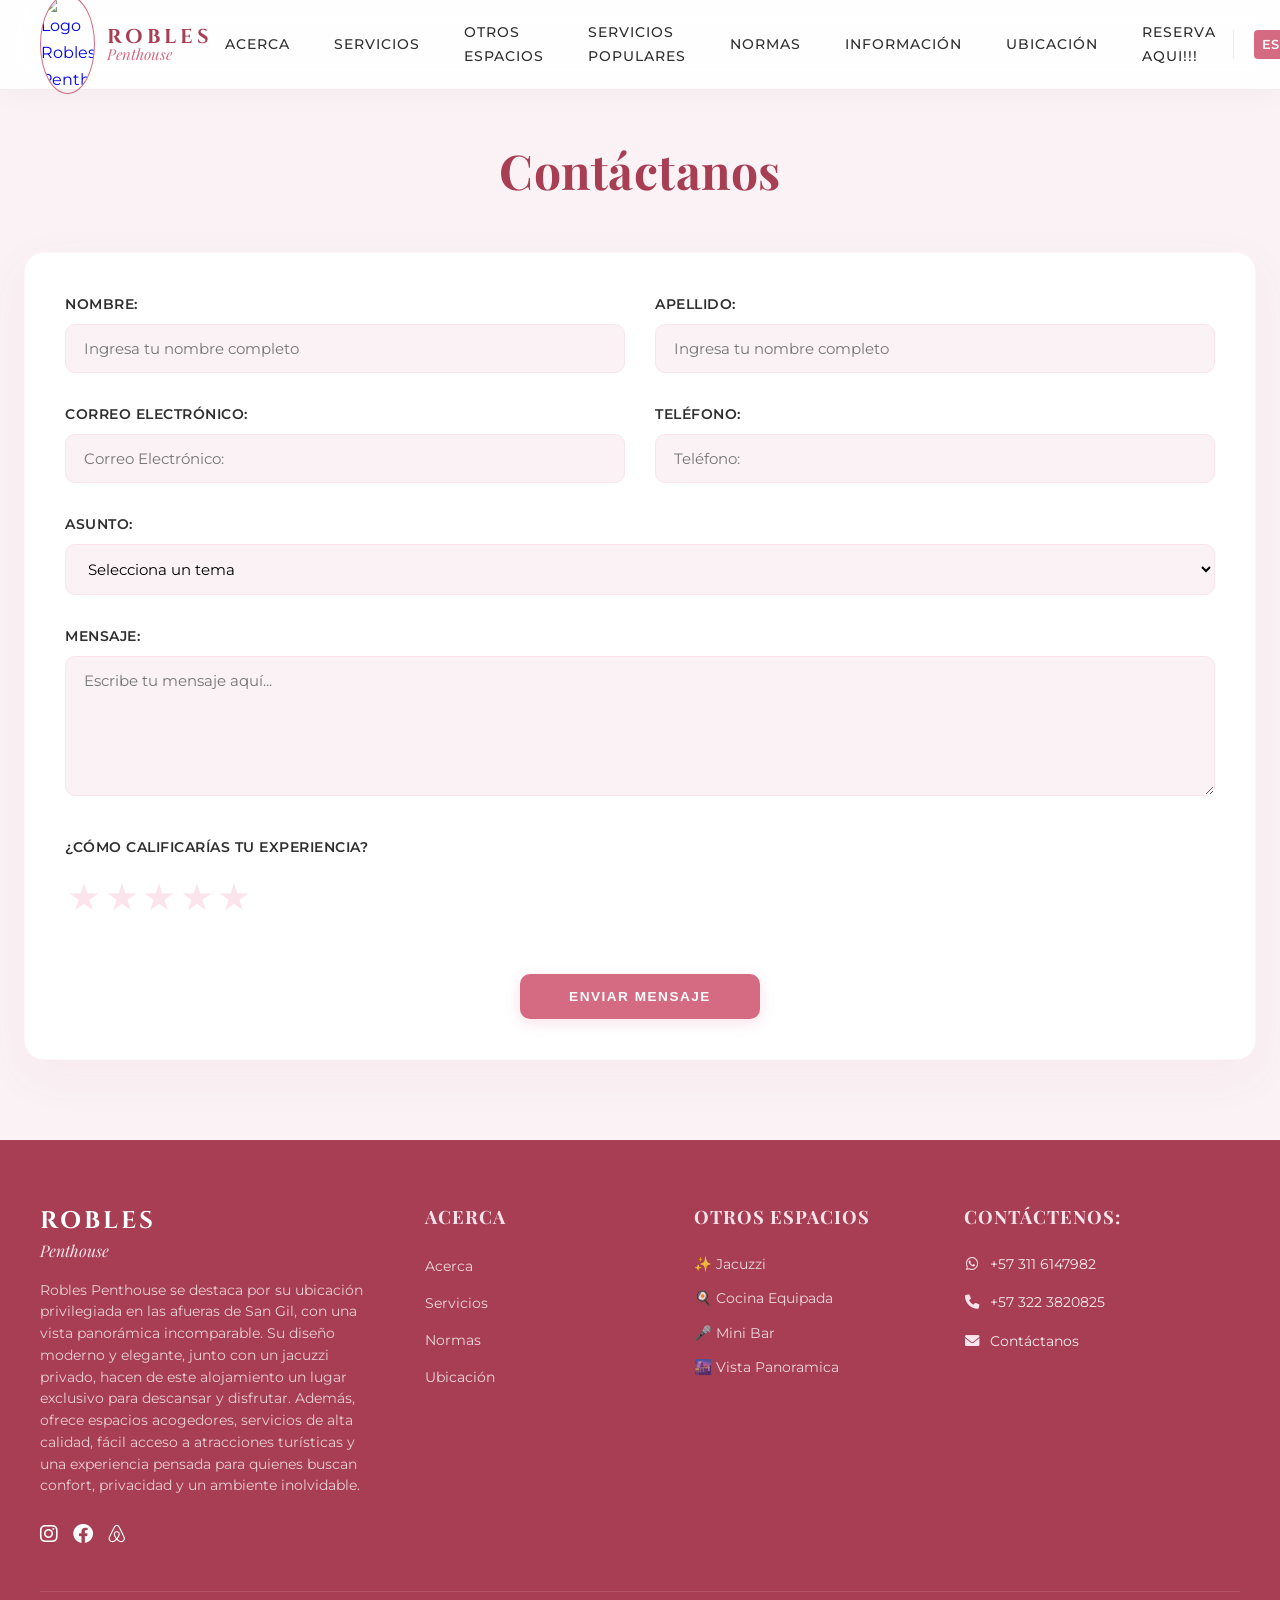
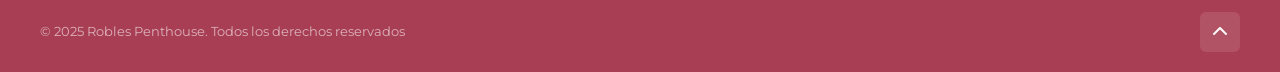
==== commit 23d6f672: "Actualizaciones del penthouse finalizadas con éxito" ====
--- a/contacto.html
+++ b/contacto.html
@@ -121,28 +121,73 @@
     
     <script src="reserva.js"></script>
 
-    <footer>        
-        <p data-i18n="footer_rights">&copy; 2025 Robles Penthouse. Todos los derechos reservados</p>
-        <p><strong data-i18n="footer_contact">Contáctenos:</strong> 
-        <a href="https://wa.me/573116147982" class="whatsapp-link" target="_blank" rel="noopener noreferrer">
-            <i class="fab fa-whatsapp"></i> +57 311 6147982
-        </a>
-        <a href="tel:+573223820825" class="telefono-link"> 
-            <i class="fas fa-phone"></i> +57 322 3820825
-        </a>
-        </p>
-        <div class="footer-icons">
-        <a href="https://www.instagram.com/robles_penthouse" target="_blank" rel="noopener noreferrer" title="Instagram">
-        <i class="fab fa-instagram"></i>
-        </a>
-        <a href="https://www.airbnb.com.co/rooms/1405070874350096096" target="_blank" rel="noopener noreferrer" title="Airbnb">
-        <i class="fab fa-airbnb"></i>
-        </a>
-        <a href="contacto.html" title="Tú opinión es Importante">
-        <i class="fas fa-envelope"></i>
-        </a>
+    <!-- FOOTER PREMIUM REFACTORIZADO (ESTRUCTURA DE 4 COLUMNAS FIX) -->
+<footer class="site-footer-premium">
+    <div class="footer-columns-container">
+        
+        <!-- Columna 1: Branding y Redes -->
+        <div class="footer-column-brand">
+            <span class="footer-logo-script">ROBLES</span>
+            <span class="footer-sublogo-text">Penthouse</span>
+            <p class="footer-short-desc" data-i18n="penthouse_desc">Robles Penthouse se destaca por su ubicación privilegiada en las afueras de San Gil, con una vista panorámica incomparable.</p>
+            <div class="footer-social-interactive">
+                <a href="https://www.instagram.com/robles_penthouse" target="_blank" rel="noopener noreferrer" title="Instagram"><i class="fab fa-instagram"></i></a>
+                <a href="https://www.facebook.com/profile.php?id=61578252129657" target="_blank" rel="noopener noreferrer" title="Facebook"><i class="fab fa-facebook"></i></a>
+                <a href="https://www.airbnb.com.co/rooms/1405070874350096096" target="_blank" rel="noopener noreferrer" title="Airbnb"><i class="fab fa-airbnb"></i></a>
+            </div>
         </div>
-    </footer>
+
+        <!-- Columna 2: Enlaces Rápidos -->
+        <div class="footer-column-links">
+            <h4 class="footer-column-title" data-i18n="nav_about">Acerca</h4>
+            <ul class="footer-navigation-list">
+                <li><a href="#acerca" data-i18n="nav_about">Acerca</a></li>
+                <li><a href="#servicios" data-i18n="nav_services">Servicios</a></li>
+                <li><a href="#normas" data-i18n="nav_rules">Normas</a></li>
+                <li><a href="#ubicacion" data-i18n="nav_location">Ubicación</a></li>
+            </ul>
+        </div>
+
+        <!-- Columna 3: Características / Espacios -->
+        <div class="footer-column-features">
+            <h4 class="footer-column-title" data-i18n="nav_spaces">Otros Espacios</h4>
+            <ul class="footer-features-static-list">
+                <li>✨ <span data-i18n="service_jacuzzi">Jacuzzi</span></li>
+                <li>🍳 <span data-i18n="service_kitchen">Cocina Equipada</span></li>
+                <li>🎤 <span data-i18n="service_minibar">Mini Bar</span></li>
+                <li>🌆 <span data-i18n="popular_views">Vista Panorámica</span></li>
+            </ul>
+        </div>
+
+        <!-- Columna 4: Contacto Directo -->
+        <div class="footer-column-contact">
+            <h4 class="footer-column-title" data-i18n="footer_contact">Contáctenos</h4>
+            <div class="footer-direct-contact-info">
+                <div class="contact-row-item">
+                    <i class="fab fa-whatsapp"></i>
+                    <a href="https://wa.me/573116147982" target="_blank" rel="noopener noreferrer">+57 311 6147982</a>
+                </div>
+                <div class="contact-row-item">
+                    <i class="fas fa-phone"></i>
+                    <a href="tel:+573223820825">+57 322 3820825</a>
+                </div>
+                <div class="contact-row-item">
+                    <i class="fas fa-envelope"></i>
+                    <a href="contacto.html" data-i18n="contact_title">Contacto</a>
+                </div>
+            </div>
+        </div>
+
+    </div>
+
+    <!-- Base del Footer -->
+    <div class="footer-bottom-base">
+        <p class="copyright-text" data-i18n="footer_rights">&copy; 2026 Robles Penthouse. Todos los derechos reservados.</p>
+        <div class="back-to-top-container">
+            <a href="#top" class="footer-back-to-top-btn"><i class="fas fa-chevron-up"></i></a>
+        </div>
+    </div>
+</footer>
 
     <!-- Chatbase script -->
     <script>
--- a/estilos.css
+++ b/estilos.css
@@ -50,8 +50,8 @@
   background-image: url('https://res.cloudinary.com/daj3y9yja/image/upload/f_auto,q_auto,w_1200/v1773529413/Logo_Robles_Penthouse_y3fmoz.jpg');
   background-repeat: no-repeat;
   background-position: center;
-  background-size: contain;
-  opacity: 0.03; /* Textura sutil y refinada */
+  background-size: cover;
+  opacity: 0.3; /* Textura sutil y refinada */
   z-index: -1;
 }
 
@@ -102,7 +102,7 @@
 
 .logo-container img {
   width: 55px;
-  height: 55px;
+  height: 100%;
   object-fit: contain;
   border-radius: 50%;
   border: 1.5px solid var(--rose-primary);
@@ -395,9 +395,9 @@
 
 /* === CONTENEDOR Y SECCIONES === */
 .contenedor {
-  max-width: 1200px;
+  max-width: 90%;
   margin: 0 auto;
-  padding: 60px 24px;
+  padding: 0 20px;
 }
 
 section {
@@ -476,28 +476,75 @@
   font-size: 0.95rem;
 }
 
-/* === GALERÍA PREMIUM EN CUADRÍCULA === */
+/* ==========================================================================
+   COMPONENTE: GALERÍA DE MOSAICO ASIMÉTRICO ALGORÍTMICO (CÍCLICO)
+   ========================================================================== */
 .galeria-grid {
   display: grid;
-  grid-template-columns: repeat(auto-fit, minmax(280px, 1fr));
+  grid-template-columns: repeat(4, 1fr);
+  grid-auto-rows: 220px; /* Altura base optimizada para mantener la proporción */
   gap: 20px;
-  padding: 10px 0;
-}
-
+  margin-top: 25px;
+}
+
+/* Reglas base de rendimiento y renderizado para los elementos de Cloudinary */
 .galeria-grid img {
   width: 100%;
-  aspect-ratio: 4 / 3;
+  height: 100%;
   object-fit: cover;
-  border-radius: 12px;
+  border-radius: 12px;[cite: 3]
+  border: 1px solid rgba(212, 107, 130, 0.15);
+  box-shadow: 0 4px 15px rgba(0, 0, 0, 0.02);
   cursor: pointer;
-  box-shadow: 0 4px 15px rgba(212, 107, 130, 0.05);
-  transition: all 0.4s cubic-bezier(0.25, 0.8, 0.25, 1);
-}
-
+  /* Cambio a una curva de transición de hardware acelerada */
+  transition: transform 0.3s cubic-bezier(0.25, 1, 0.5, 1), 
+              box-shadow 0.3s ease;
+  will-change: transform; /* Optimiza el renderizado en Safari móvil / iOS */
+}
+
+/* Interactividad Micro-UX */
 .galeria-grid img:hover {
-  transform: translateY(-6px) scale(1.03);
-  box-shadow: 0 12px 30px rgba(212, 107, 130, 0.15);
+  transform: scale(1.03) translateY(-2px);
+  box-shadow: 0 10px 25px rgba(212, 107, 130, 0.15);
   z-index: 2;
+}
+
+/* ── PATRÓN ALGORÍTMICO ASIMÉTRICO (CADA 6 IMÁGENES RECOMIENZA EL CICLO) ── */
+
+/* Cada 6 elementos, el primero se convierte en "Gran Portada" (Doble Ancho y Alto) */
+.galeria-grid img:nth-child(6n+1) {
+  grid-column: span 2;
+  grid-row: span 2;
+}
+
+/* Cada 6 elementos, el cuarto se expande horizontalmente (Formato Panorámico) */
+.galeria-grid img:nth-child(6n+4) {
+  grid-column: span 2;
+}
+
+/* Evita que queden celdas vacías al final si el total (28) no es múltiplo exacto del ciclo */
+@media (max-width: 1024px) {
+  .galeria-grid {
+    grid-template-columns: repeat(2, 1fr);
+    grid-auto-rows: 250px;
+  }
+  .galeria-grid img:nth-child(6n+1),
+  .galeria-grid img:nth-child(6n+4) {
+    grid-column: span 2;
+    grid-row: auto;
+  }
+}
+
+@media (max-width: 480px) {
+  .galeria-grid {
+    grid-template-columns: 1fr;[cite: 3]
+    grid-auto-rows: 280px;
+  }
+  .galeria-grid img:nth-child(6n+1),
+  .galeria-grid img:nth-child(6n+4) {
+    grid-column: auto;
+    grid-row: auto;
+  }
 }
 
 /* Lightbox Modal Ampliada */
@@ -796,73 +843,89 @@
 /* === SECCIÓN DE RESEÑAS PREMIUM === */
 #reseñas {
   background-color: var(--cream) !important;
-  padding: 60px 0;
+  padding: 60px 10px;
   border-radius: 20px;
 }
 
+/* ==========================================================================
+   COMPONENTE: TARJETAS DE RESEÑAS PREMIUM CON ALTO FIJO Y SCROLL INTERNO
+   ========================================================================== */
 .grid-reseñas {
   display: grid;
-  grid-template-columns: repeat(auto-fit, minmax(320px, 1fr));
-  gap: 25px;
+  grid-template-columns: repeat(3, 1fr); /* 3 columnas fijas idénticas en Escritorio */
+  gap: 30px;
+  align-items: start;
   margin-top: 30px;
 }
 
 .tarjeta-reseña {
-  background: var(--white);
-  padding: 30px;
+  background-color: var(--white);
+  border: 1px solid var(--border-light);
   border-radius: 16px;
+  padding: 25px;
   box-shadow: 0 10px 30px rgba(212, 107, 130, 0.04);
-  border: 1px solid rgba(212, 107, 130, 0.04);
+  
+  /* ALTO FIJO ESTRICTO: Controla la geometría perfecta */
+  height: 280px; 
+  
+  /* Caja interna para separar el encabezado del texto */
+  display: flex;
+  flex-direction: column;
+  box-sizing: border-box;
   transition: transform 0.3s ease, box-shadow 0.3s ease;
 }
 
 .tarjeta-reseña:hover {
   transform: translateY(-5px);
-  box-shadow: 0 15px 40px rgba(212, 107, 130, 0.08);
-}
-
+  box-shadow: 0 12px 35px rgba(212, 107, 130, 0.08);
+}
+
+/* Encabezado fijo de la tarjeta (Usuario e información) */
 .encabezado-reseña {
   display: flex;
   align-items: center;
-  margin-bottom: 18px;
-}
-
-.icono-usuario {
-  font-size: 2.5rem;
-  color: var(--rose-light);
-  margin-right: 15px;
-}
-
-.info-usuario h3 {
-  font-size: 1.05rem;
-  color: var(--dark-rose);
-  font-weight: 600;
-}
-
-.fecha-reseña {
-  font-size: 0.75rem;
-  color: var(--text-light);
-  display: block;
-}
-
-.tarjeta-reseña .estrellas {
-  margin-left: auto;
-  color: var(--star-color);
-  font-size: 0.9rem;
-  letter-spacing: 1.5px;
-}
-
+  gap: 15px;
+  margin-bottom: 15px;
+  flex-shrink: 0; /* Evita que el encabezado se comprima si hay mucho texto abajo */
+}
+
+/* CONTENEDOR TEXTUAL CON SCROLL INTELIGENTE */
 .texto-reseña {
-  font-family: 'Cormorant Garamond', serif;
+  font-family: 'Montserrat', sans-serif;
+  font-size: 0.95rem;
+  line-height: 1.6;
+  color: var(--text-dark);
   font-style: italic;
-  font-size: 1.15rem;
-  color: var(--review-text);
-  line-height: 1.6;
+  margin: 0;
+  padding-right: 8px; /* Espacio para que la barra de scroll no pise las letras */
+  
+  /* Lógica de desbordamiento */
+  flex-grow: 1;
+  overflow-y: auto;  /* Activa scroll vertical automático solo si el texto se pasa */
+  overflow-x: hidden; /* Evita cualquier deformación horizontal */
+}
+
+/* ESTILIZACIÓN DE LA BARRA DE SCROLL PREMIUM (Sutil y a tono con la marca) */
+.texto-reseña::-webkit-scrollbar {
+  width: 5px; /* Barra delgada y minimalista */
+}
+
+.texto-reseña::-webkit-scrollbar-track {
+  background: transparent; /* Fondo invisible para no ensuciar el diseño */
+}
+
+.texto-reseña::-webkit-scrollbar-thumb {
+  background: rgba(212, 107, 130, 0.2); /* Tono fucsia/rosa de la marca con opacidad suave */
+  border-radius: 10px;
+}
+
+.texto-reseña::-webkit-scrollbar-thumb:hover {
+  background: var(--rose-primary); /* Se oscurece ligeramente cuando el usuario pasa el mouse */
 }
 
 /* === FORMULARIO DE CONTACTO PREMIUM === */
 .container {
-  max-width: 900px;
+  max-width: 1600px;
   margin: 40px auto 80px;
   padding: 0 24px;
 }
@@ -1102,73 +1165,229 @@
   transform: translateX(-4px);
 }
 
-/* === FOOTER PREMIUM === */
-footer {
-  background-color: var(--dark-rose);
-  color: var(--white);
+/* ==========================================================================
+   COMPONENTE: SITE FOOTER 4 COLUMNAS (ESCRITORIO FIX)
+   ========================================================================== */
+.site-footer-premium {
+  background-color: var(--dark-rose); /* Tono cereza profundo premium */
+  color: var(--white);
+  padding: 60px 40px 20px 40px;
+  margin-top: 60px;
+  border-top: 1px solid var(--border-light);
+}
+
+.footer-columns-container {
+  display: grid;
+  grid-template-columns: 1.5fr 1fr 1fr 1.2fr; /* Pesos proporcionales por columna */
+  gap: 40px;
+  max-width: 1400px;
+  margin: 0 auto 40px auto;
+}
+
+.footer-column-title {
+  font-family: 'Playfair Display', serif;
+  color: var(--rose-light);
+  font-size: 1.15rem;
+  margin-bottom: 20px;
+  text-transform: uppercase;
+  letter-spacing: 1px;
+  text-align: left;
+}
+
+/* Columna 1 - Branding */
+.footer-logo-script {
+  font-family: 'Cinzel', serif;
+  font-size: 24px;
+  font-weight: 700;
+  letter-spacing: 3px;
+  color: var(--white);
+  display: block;
+}
+
+.footer-sublogo-text {
+  font-family: 'Playfair Display', serif;
+  font-style: italic;
+  font-size: 16px;
+  color: var(--rose-light);
+  display: block;
+  margin-top: -4px;
+  margin-bottom: 15px;
+}
+
+.footer-short-desc {
+  font-size: 0.85rem;
+  color: rgba(255, 255, 255, 0.75);
+  line-height: 1.6;
+  margin-bottom: 20px;
+}
+
+.footer-social-interactive {
+  display: flex;
+  gap: 15px;
+}
+
+.footer-social-interactive a {
+  color: var(--white);
+  font-size: 1.25rem;
+  transition: transform 0.3s ease, color 0.3s ease;
+}
+
+.footer-social-interactive a:hover {
+  color: var(--rose-light);
+  transform: translateY(-3px);
+}
+
+/* Columnas de Listas (2 y 3) */
+.footer-navigation-list, .footer-features-static-list {
+  list-style: none;
+  padding: 0;
+  margin: 0;
+  display: flex;
+  flex-direction: column;
+  gap: 10px;
+}
+
+.footer-navigation-list li a {
+  color: rgba(255, 255, 255, 0.8);
+  text-decoration: none;
+  font-size: 0.9rem;
+  transition: color 0.2s ease, padding-left 0.2s ease;
+}
+
+.footer-navigation-list li a:hover {
+  color: var(--rose-light);
+  padding-left: 4px;
+}
+
+.footer-features-static-list li {
+  font-size: 0.9rem;
+  color: rgba(255, 255, 255, 0.8);
+}
+
+/* Columna 4 - Contacto */
+.footer-direct-contact-info {
+  display: flex;
+  flex-direction: column;
+  gap: 14px;
+}
+
+.contact-row-item {
+  display: flex;
+  align-items: center;
+  gap: 10px;
+  font-size: 0.9rem;
+}
+
+.contact-row-item i {
+  color: var(--rose-light);
+  width: 16px;
   text-align: center;
-  padding: 40px 20px;
-  border-top: 1px solid var(--border-light);
-  line-height: 1.8;
-}
-
-footer p {
-  margin-bottom: 12px;
+}
+
+.contact-row-item a {
+  color: rgba(255, 255, 255, 0.9);
+  text-decoration: none;
+  transition: color 0.2s ease;
+}
+
+.contact-row-item a:hover {
+  color: var(--rose-light);
+}
+
+/* Base Inferior */
+.footer-bottom-base {
+  border-top: 1px solid rgba(255, 255, 255, 0.1);
+  padding-top: 20px;
+  max-width: 1400px;
+  margin: 0 auto;
+  display: flex;
+  justify-content: space-between;
+  align-items: center;
+}
+
+.copyright-text {
+  font-size: 0.8rem;
+  color: rgba(255, 255, 255, 0.6);
+  margin: 0;
+}
+
+.footer-back-to-top-btn {
+  background-color: rgba(255, 255, 255, 0.1);
+  color: var(--white);
+  width: 40px;
+  height: 40px;
+  border-radius: 6px;
+  display: flex;
+  align-items: center;
+  justify-content: center;
+  text-decoration: none;
+  transition: background-color 0.2s ease, transform 0.2s ease;
+}
+
+.footer-back-to-top-btn:hover {
+  background-color: var(--rose-primary);
+  transform: translateY(-2px);
+}
+/* ==========================================================================
+   SECCIÓN UBICACIÓN: MAQUETACIÓN ESCRITORIO PREMIUM
+   ========================================================================== */
+.location-desktop-wrapper {
+  display: flex;
+  flex-direction: row;
+  gap: 35px;
+  align-items: stretch; /* Obliga al mapa y a la info a tener exactamente la misma altura */
+  margin-top: 25px;
+  width: 100%;
+}
+
+.location-map-box {
+  flex: 1;              /* Toma exactamente el 50% del ancho disponible */
+  height: 420px;        /* Altura fija premium para el mapa */
+  border-radius: 14px;
+  overflow: hidden;
+  box-shadow: 0 4px 20px rgba(0, 0, 0, 0.05);
+  border: 1px solid var(--border-light);
+}
+
+.location-info-box {
+  flex: 1;              /* Toma exactamente el otro 50% del ancho disponible */
+  background-color: var(--white);
+  padding: 35px;
+  border-radius: 14px;
+  border: 1px solid var(--border-light);
+  box-shadow: 0 4px 20px rgba(0, 0, 0, 0.05);
+  display: flex;
+  flex-direction: column;
+  justify-content: center; /* Centra verticalmente el contenido interior */
+}
+
+.location-nearby-list {
+  list-style: none;
+  padding: 0;
+  margin: 0;
+  display: flex;
+  flex-direction: column;
+  gap: 12px;
+}
+
+.location-nearby-list li {
+  display: flex;
+  align-items: center;
+  gap: 12px;
   font-size: 0.95rem;
-}
-
-footer a.whatsapp-link, footer a.telefono-link {
-  color: var(--white);
-  text-decoration: none;
-  font-weight: 600;
-  display: inline-flex;
-  align-items: center;
-  gap: 8px;
-  padding: 4px 12px;
-  border-radius: 6px;
-  background: rgba(255, 255, 255, 0.08);
-  margin: 0 5px;
-  transition: all 0.3s ease;
-}
-
-footer a.whatsapp-link:hover {
-  background: #25d366;
-  color: var(--white);
-}
-
-footer a.telefono-link:hover {
-  background: var(--rose-accent);
-  color: var(--white);
-}
-
-footer .footer-icons {
-  display: flex;
-  justify-content: center;
-  gap: 20px;
-  margin-top: 20px;
-}
-
-footer .footer-icons a {
-  color: var(--white);
-  font-size: 1.5rem;
-  transition: all 0.3s ease;
-}
-
-footer .footer-icons a:hover {
-  color: var(--rose-light);
-  transform: translateY(-4px);
-}
-
-/* === MAPA UBICACIÓN === */
-.mapa {
-  padding: 10px;
-}
-
-.mapa iframe {
-  border-radius: 12px;
-  box-shadow: 0 10px 30px rgba(212, 107, 130, 0.05);
-}
-
+  color: var(--text-dark);
+  padding: 10px 14px;
+  background-color: var(--cream);
+  border-radius: 8px;
+  border: 1px solid rgba(212, 107, 130, 0.05);
+}
+
+.location-nearby-list li i {
+  color: var(--rose-primary);
+  font-size: 1.1rem;
+  width: 20px;
+  text-align: center;
+}
 /* Ajustes Responsivos Móvil */
 @media (max-width: 992px) {
   header {
